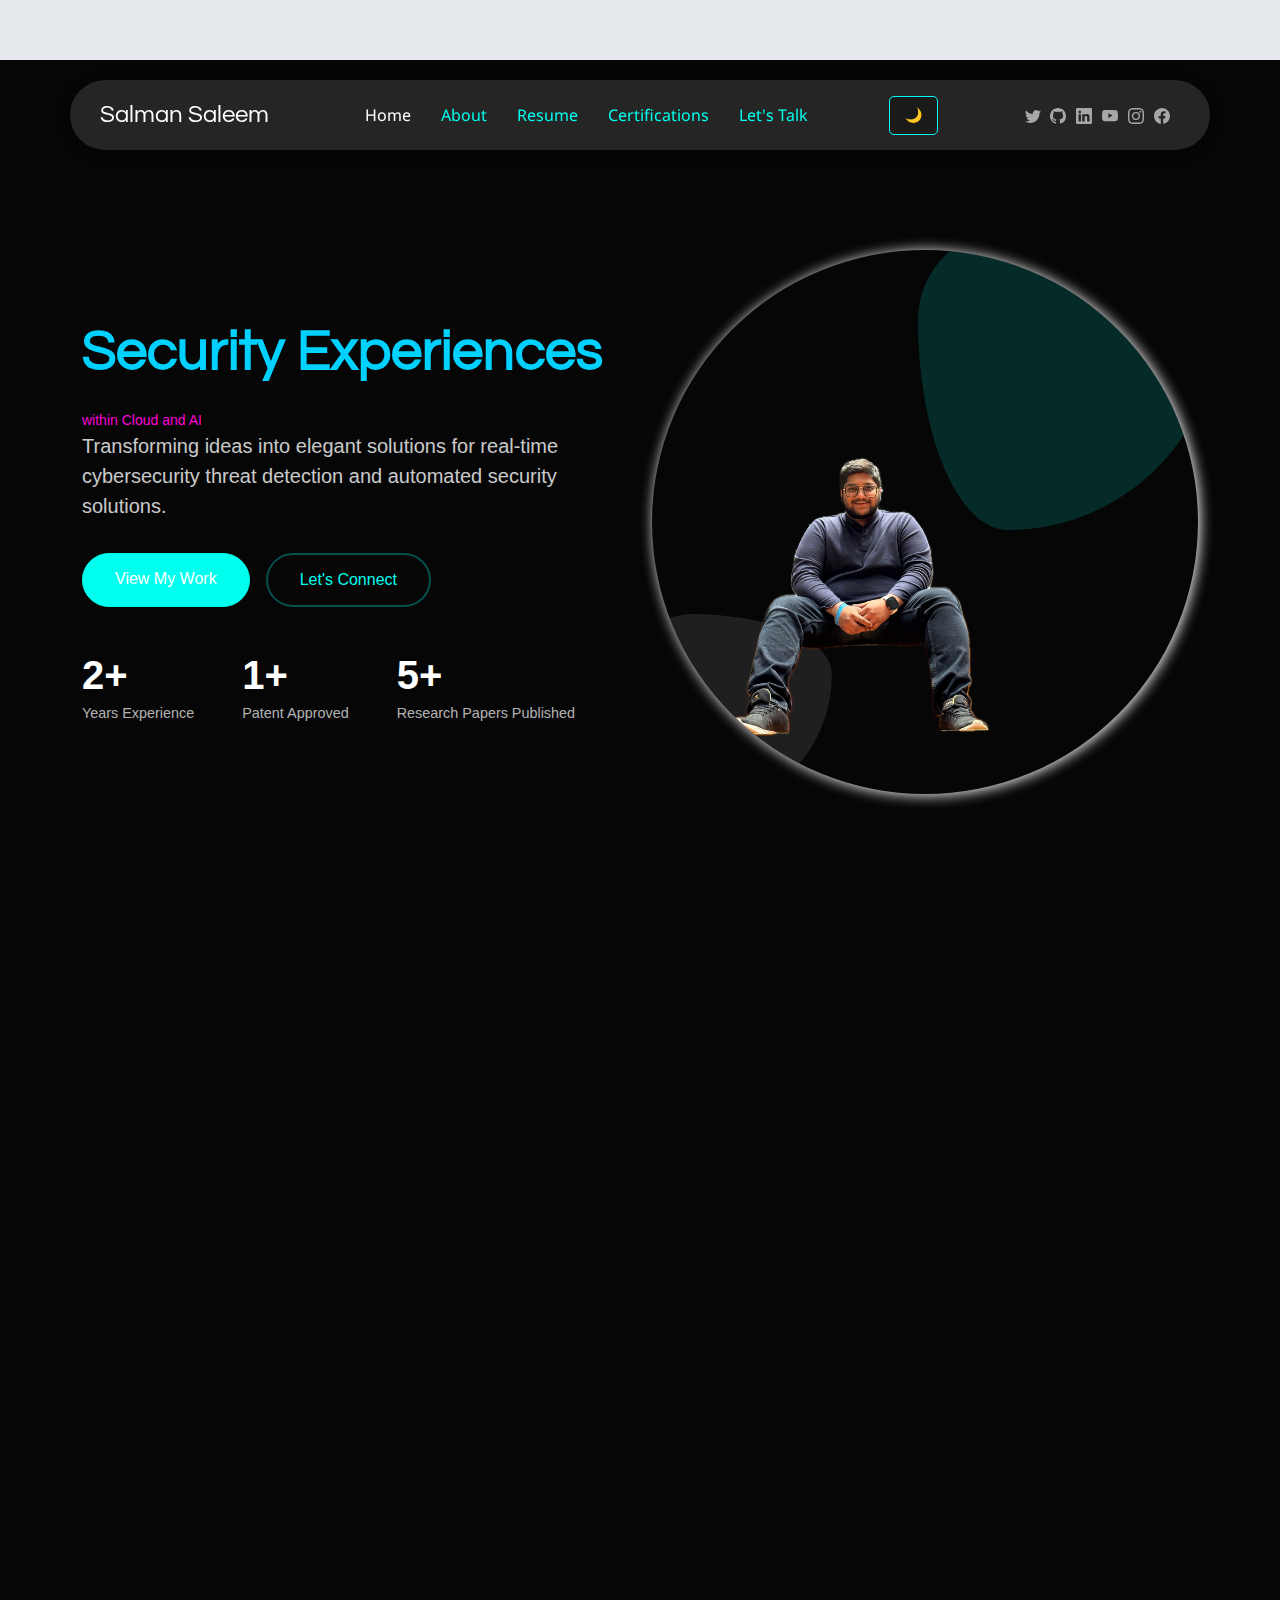
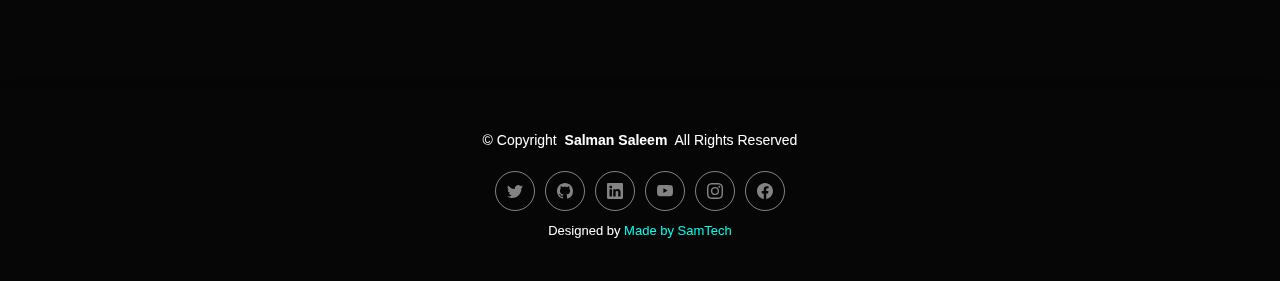
==== index.html @ 562f8eb6 "Update index.html" ====
<!DOCTYPE html>
<html lang="en">

<head>
  <meta charset="utf-8">
  <meta content="width=device-width, initial-scale=1.0" name="viewport">
  <title>Salman Saleem | Portfolio</title>
  <meta name="description" content="">
  <meta name="keywords" content="">

  <!-- Favicons -->
  <link href="assets/img/favicon.png" rel="icon">
  <link href="assets/img/apple-touch-icon.png" rel="apple-touch-icon">

  <!-- Fonts -->
  <link href="https://fonts.googleapis.com" rel="preconnect">
  <link href="https://fonts.gstatic.com" rel="preconnect" crossorigin>
  <link href="https://fonts.googleapis.com/css2?family=Roboto:ital,wght@0,100;0,300;0,400;0,500;0,700;0,900;1,100;1,300;1,400;1,500;1,700;1,900&family=Noto+Sans:ital,wght@0,100;0,200;0,300;0,400;0,500;0,600;0,700;0,800;0,900;1,100;1,200;1,300;1,400;1,500;1,600;1,700;1,800;1,900&family=Questrial:wght@400&display=swap" rel="stylesheet">

  <!-- Vendor CSS Files -->
  <link href="assets/vendor/bootstrap/css/bootstrap.min.css" rel="stylesheet">
  <link href="assets/vendor/bootstrap-icons/bootstrap-icons.css" rel="stylesheet">
  <link href="assets/vendor/aos/aos.css" rel="stylesheet">
  <link href="assets/vendor/glightbox/css/glightbox.min.css" rel="stylesheet">
  <link href="assets/vendor/swiper/swiper-bundle.min.css" rel="stylesheet">

  <!-- Main CSS File -->
  <link href="assets/css/main.css" rel="stylesheet">

  <!-- Custom rotating cards-->
  <link href="css/rotating-card.css" rel="stylesheet" />
  <link href="https://netdna.bootstrapcdn.com/font-awesome/4.5.0/css/font-awesome.min.css" rel="stylesheet" />

  <!-- =======================================================
  * Template Name: EasyFolio
  * Template URL: https://bootstrapmade.com/easyfolio-bootstrap-portfolio-template/
  * Updated: Feb 21 2025 with Bootstrap v5.3.3
  * Author: BootstrapMade.com
  * License: https://bootstrapmade.com/license/
  ======================================================== -->
  <style>

    .text-color-custom-dark{
      color: #858689;
    }
    /* Apply dark mode to the entire website */
.dark-mode {
  background-color: #121212;
  color: cyan;
}

/* Ensure sections inherit dark mode styles */
.dark-mode .header,
.dark-mode .footer,
.dark-mode .hero,
.dark-mode .about,
.dark-mode .services,
.dark-mode .contact,
.dark-mode .portfolio,
.dark-mode .resume {
  background-color: #1a1a1a;
  color: cyan;
}

/* Change links to cyan in dark mode */
.dark-mode a {
  color: cyan;
}

/* Adjust buttons in dark mode */
.dark-mode .btn {
  background: cyan;
  color: #1a1a1a;
  border: 1px solid cyan;
}

.dark-mode .btn:hover {
  background: #1a1a1a;
  color: cyan;
}

/* Navbar adjustments */
.dark-mode .navmenu ul li a {
  color: cyan !important;
}

/* Change dark mode button */
.dark-mode-btn {
  background: #1a1a1a;
  color: cyan;
  border: 1px solid cyan;
  padding: 8px 15px;
  cursor: pointer;
  font-size: 14px;
  border-radius: 5px;
}

.dark-mode-btn:hover {
  background: cyan;
  color: #1a1a1a;
}

  .dark-mode {
    background-color: #121212;
    color: cyan;
  }
  .dark-mode .header, 
  .dark-mode .footer {
    background: #1a1a1a;
    color: cyan;
  }
  .dark-mode .hero {
    color: cyan;
  }
  .dark-mode-btn {
    background: #1a1a1a;
    color: cyan;
    border: 1px solid cyan;
    padding: 8px 15px;
    cursor: pointer;
    font-size: 14px;
    border-radius: 5px;
  }
  .dark-mode-btn:hover {
    background: cyan;
    color: #1a1a1a;
  }

.frame {
    width: 11rem;
    border-radius: 100%;
    box-shadow: 0.104rem 0.07rem 0.875rem 0rem #FCFCFC;
    transition: none;
    -webkit-backface-visibility: hidden;
    -webkit-transform: translate3d(0, 0, 0);
    display: inline-block;
    max-width: 100%;
    overflow: hidden;
    vertical-align: top;
    width: 100%;
}
.Cert_icons_about{
  width: 100px;
  height: 100px;
}
.form-control::placeholder { 
            color: grey;
}
input::placeholder {
    color: grey !important;
}
textarea::placeholder {
       color: grey !important;
}

</style>

</head>

<body class="index-page dark-background" >

  <header id="header" class="header d-flex align-items-center sticky-top">
    <div class="header-container container-fluid container-xl position-relative d-flex align-items-center justify-content-between">

      <a href="index.html" class="logo d-flex align-items-center me-auto me-xl-0">
        <!-- Uncomment the line below if you also wish to use an image logo -->
        <!-- <img src="assets/img/logo.webp" alt=""> -->
        <h1 class="sitename">Salman Saleem</h1>
      </a>

      <nav id="navmenu" class="navmenu">
        <ul>
          <li><a href="#hero" class="active">Home</a></li>
          <li><a href="#about">About</a></li>
          <li><a href="#resume">Resume</a></li>
          <li><a href="#Trophies">Certifications</a></li>
          <!--<li class="dropdown"><a href="#"><span>Dropdown</span> <i class="bi bi-chevron-down toggle-dropdown"></i></a>
            <ul>
              <li><a href="#">Dropdown 1</a></li>
              <li class="dropdown"><a href="#"><span>Deep Dropdown</span> <i class="bi bi-chevron-down toggle-dropdown"></i></a>
                <ul>
                  <li><a href="#">Deep Dropdown 1</a></li>
                  <li><a href="#">Deep Dropdown 2</a></li>
                  <li><a href="#">Deep Dropdown 3</a></li>
                  <li><a href="#">Deep Dropdown 4</a></li>
                  <li><a href="#">Deep Dropdown 5</a></li>
                </ul>
              </li>
              <li><a href="#">Dropdown 2</a></li>
              <li><a href="#">Dropdown 3</a></li>
              <li><a href="#">Dropdown 4</a></li>
            </ul>
          </li>-->
          <li><a href="#contact">Let's Talk</a></li>
        </ul>
        <svg xmlns="http://www.w3.org/2000/svg" width="16" height="16" fill="currentColor" class="mobile-nav-toggle d-xl-none bi bi-list" viewBox="0 0 16 16">
          <path fill-rule="evenodd" d="M2.5 12a.5.5 0 0 1 .5-.5h10a.5.5 0 0 1 0 1H3a.5.5 0 0 1-.5-.5m0-4a.5.5 0 0 1 .5-.5h10a.5.5 0 0 1 0 1H3a.5.5 0 0 1-.5-.5m0-4a.5.5 0 0 1 .5-.5h10a.5.5 0 0 1 0 1H3a.5.5 0 0 1-.5-.5"/>
        </svg>
      </nav>
      <button id="darkModeToggle" class="dark-mode-btn">🌙</button>

      <div class="header-social-links">
        <a href="#" class="twitter">
             <svg xmlns="http://www.w3.org/2000/svg" width="16" height="16" fill="currentColor" class="bi bi-twitter" viewBox="0 0 16 16">
                <path d="M5.026 15c6.038 0 9.341-5.003 9.341-9.334q.002-.211-.006-.422A6.7 6.7 0 0 0 16 3.542a6.7 6.7 0 0 1-1.889.518 3.3 3.3 0 0 0 1.447-1.817 6.5 6.5 0 0 1-2.087.793A3.286 3.286 0 0 0 7.875 6.03a9.32 9.32 0 0 1-6.767-3.429 3.29 3.29 0 0 0 1.018 4.382A3.3 3.3 0 0 1 .64 6.575v.045a3.29 3.29 0 0 0 2.632 3.218 3.2 3.2 0 0 1-.865.115 3 3 0 0 1-.614-.057 3.28 3.28 0 0 0 3.067 2.277A6.6 6.6 0 0 1 .78 13.58a6 6 0 0 1-.78-.045A9.34 9.34 0 0 0 5.026 15"/>
            </svg>
        </a>
        <a href="#" class="github">
          <svg xmlns="http://www.w3.org/2000/svg" width="16" height="16" fill="currentColor" class="bi bi-github" viewBox="0 0 16 16">
            <path d="M8 0C3.58 0 0 3.58 0 8c0 3.54 2.29 6.53 5.47 7.59.4.07.55-.17.55-.38 0-.19-.01-.82-.01-1.49-2.01.37-2.53-.49-2.69-.94-.09-.23-.48-.94-.82-1.13-.28-.15-.68-.52-.01-.53.63-.01 1.08.58 1.23.82.72 1.21 1.87.87 2.33.66.07-.52.28-.87.51-1.07-1.78-.2-3.64-.89-3.64-3.95 0-.87.31-1.59.82-2.15-.08-.2-.36-1.02.08-2.12 0 0 .67-.21 2.2.82.64-.18 1.32-.27 2-.27s1.36.09 2 .27c1.53-1.04 2.2-.82 2.2-.82.44 1.1.16 1.92.08 2.12.51.56.82 1.27.82 2.15 0 3.07-1.87 3.75-3.65 3.95.29.25.54.73.54 1.48 0 1.07-.01 1.93-.01 2.2 0 .21.15.46.55.38A8.01 8.01 0 0 0 16 8c0-4.42-3.58-8-8-8"/>
          </svg>
        </a>
        <a href="#" class="linkedin">
          <svg xmlns="http://www.w3.org/2000/svg" width="16" height="16" fill="currentColor" class="bi bi-linkedin" viewBox="0 0 16 16">
            <path d="M0 1.146C0 .513.526 0 1.175 0h13.65C15.474 0 16 .513 16 1.146v13.708c0 .633-.526 1.146-1.175 1.146H1.175C.526 16 0 15.487 0 14.854zm4.943 12.248V6.169H2.542v7.225zm-1.2-8.212c.837 0 1.358-.554 1.358-1.248-.015-.709-.52-1.248-1.342-1.248S2.4 3.226 2.4 3.934c0 .694.521 1.248 1.327 1.248zm4.908 8.212V9.359c0-.216.016-.432.08-.586.173-.431.568-.878 1.232-.878.869 0 1.216.662 1.216 1.634v3.865h2.401V9.25c0-2.22-1.184-3.252-2.764-3.252-1.274 0-1.845.7-2.165 1.193v.025h-.016l.016-.025V6.169h-2.4c.03.678 0 7.225 0 7.225z"/>
          </svg>   
        </a>
        <a href="#" class="youtube">
          <svg xmlns="http://www.w3.org/2000/svg" width="16" height="16" fill="currentColor" class="bi bi-youtube" viewBox="0 0 16 16">
              <path d="M8.051 1.999h.089c.822.003 4.987.033 6.11.335a2.01 2.01 0 0 1 1.415 1.42c.101.38.172.883.22 1.402l.01.104.022.26.008.104c.065.914.073 1.77.074 1.957v.075c-.001.194-.01 1.108-.082 2.06l-.008.105-.009.104c-.05.572-.124 1.14-.235 1.558a2.01 2.01 0 0 1-1.415 1.42c-1.16.312-5.569.334-6.18.335h-.142c-.309 0-1.587-.006-2.927-.052l-.17-.006-.087-.004-.171-.007-.171-.007c-1.11-.049-2.167-.128-2.654-.26a2.01 2.01 0 0 1-1.415-1.419c-.111-.417-.185-.986-.235-1.558L.09 9.82l-.008-.104A31 31 0 0 1 0 7.68v-.123c.002-.215.01-.958.064-1.778l.007-.103.003-.052.008-.104.022-.26.01-.104c.048-.519.119-1.023.22-1.402a2.01 2.01 0 0 1 1.415-1.42c.487-.13 1.544-.21 2.654-.26l.17-.007.172-.006.086-.003.171-.007A100 100 0 0 1 7.858 2zM6.4 5.209v4.818l4.157-2.408z"/>
          </svg>
        </a>
        <a href="#" class="instagram">
          <svg xmlns="http://www.w3.org/2000/svg" width="16" height="16" fill="currentColor" class="bi bi-instagram" viewBox="0 0 16 16">
            <path d="M8 0C5.829 0 5.556.01 4.703.048 3.85.088 3.269.222 2.76.42a3.9 3.9 0 0 0-1.417.923A3.9 3.9 0 0 0 .42 2.76C.222 3.268.087 3.85.048 4.7.01 5.555 0 5.827 0 8.001c0 2.172.01 2.444.048 3.297.04.852.174 1.433.372 1.942.205.526.478.972.923 1.417.444.445.89.719 1.416.923.51.198 1.09.333 1.942.372C5.555 15.99 5.827 16 8 16s2.444-.01 3.298-.048c.851-.04 1.434-.174 1.943-.372a3.9 3.9 0 0 0 1.416-.923c.445-.445.718-.891.923-1.417.197-.509.332-1.09.372-1.942C15.99 10.445 16 10.173 16 8s-.01-2.445-.048-3.299c-.04-.851-.175-1.433-.372-1.941a3.9 3.9 0 0 0-.923-1.417A3.9 3.9 0 0 0 13.24.42c-.51-.198-1.092-.333-1.943-.372C10.443.01 10.172 0 7.998 0zm-.717 1.442h.718c2.136 0 2.389.007 3.232.046.78.035 1.204.166 1.486.275.373.145.64.319.92.599s.453.546.598.92c.11.281.24.705.275 1.485.039.843.047 1.096.047 3.231s-.008 2.389-.047 3.232c-.035.78-.166 1.203-.275 1.485a2.5 2.5 0 0 1-.599.919c-.28.28-.546.453-.92.598-.28.11-.704.24-1.485.276-.843.038-1.096.047-3.232.047s-2.39-.009-3.233-.047c-.78-.036-1.203-.166-1.485-.276a2.5 2.5 0 0 1-.92-.598 2.5 2.5 0 0 1-.6-.92c-.109-.281-.24-.705-.275-1.485-.038-.843-.046-1.096-.046-3.233s.008-2.388.046-3.231c.036-.78.166-1.204.276-1.486.145-.373.319-.64.599-.92s.546-.453.92-.598c.282-.11.705-.24 1.485-.276.738-.034 1.024-.044 2.515-.045zm4.988 1.328a.96.96 0 1 0 0 1.92.96.96 0 0 0 0-1.92m-4.27 1.122a4.109 4.109 0 1 0 0 8.217 4.109 4.109 0 0 0 0-8.217m0 1.441a2.667 2.667 0 1 1 0 5.334 2.667 2.667 0 0 1 0-5.334"/>
          </svg>
        </a>
        <a href="#" class="facebook">
          <svg xmlns="http://www.w3.org/2000/svg" width="16" height="16" fill="currentColor" class="bi bi-facebook" viewBox="0 0 16 16">
            <path d="M16 8.049c0-4.446-3.582-8.05-8-8.05C3.58 0-.002 3.603-.002 8.05c0 4.017 2.926 7.347 6.75 7.951v-5.625h-2.03V8.05H6.75V6.275c0-2.017 1.195-3.131 3.022-3.131.876 0 1.791.157 1.791.157v1.98h-1.009c-.993 0-1.303.621-1.303 1.258v1.51h2.218l-.354 2.326H9.25V16c3.824-.604 6.75-3.934 6.75-7.951"/>
          </svg>
        </a>
      </div>

    </div>
  </header>

  <main class="main">

    <!-- Hero Section -->
    <section id="hero" class="hero section">

      <div class="container" data-aos="fade-up" data-aos-delay="100">

        <div class="row align-items-center content">
          <div class="col-lg-6" data-aos="fade-up" data-aos-delay="200">
            <h2 style="color: #00D1FF">Security Experiences</h2>
            <span style="color: #FF00D6"> within Cloud and AI</span>
            <p class="lead">Transforming ideas into elegant solutions for real-time cybersecurity threat detection and
automated security solutions.</p>
            <div class="cta-buttons" data-aos="fade-up" data-aos-delay="300">
              <a href="#portfolio" class="btn btn-primary">View My Work</a>
              <a href="#contact" class="btn btn-outline">Let's Connect</a>
            </div>
            <div class="hero-stats" data-aos="fade-up" data-aos-delay="400">
              <div class="stat-item">
                <span class="stat-number">2+</span>
                <span class="stat-label">Years Experience</span>
              </div>
              <div class="stat-item">
                <span class="stat-number">1+</span>
                <span class="stat-label">Patent Approved</span>
              </div>
              <div class="stat-item">
                <span class="stat-number">5+</span>
                <span class="stat-label">Research Papers Published</span>
              </div>
            </div>
          </div>
          <div class="col-lg-6">
            <div class="hero-image frame">
              <img src="assets/img/profile/sal_pho1.png" alt="Portfolio Hero Image" class="img-fluid" data-aos="zoom-out" data-aos-delay="300" style="height: 480px;">
              <div class="shape-1"></div>
              <div class="shape-2"></div>
            </div>
          </div>
        </div>

      </div>

    </section><!-- /Hero Section -->

    <!-- About Section -->
    <section id="about" class="about section dark-background">

      <!-- Section Title -->
      <div class="container section-title" data-aos="fade-up">
        <h2>About</h2>
        <div class="title-shape">
          <svg viewBox="0 0 200 20" xmlns="http://www.w3.org/2000/svg">
            <path d="M 0,10 C 40,0 60,20 100,10 C 140,0 160,20 200,10" fill="none" stroke="currentColor" stroke-width="2"></path>
          </svg>
        </div>
        <p></p>
      </div><!-- End Section Title -->

      <div class="container" data-aos="fade-up" data-aos-delay="100">

        <div class="row align-items-center">

          <div class="col-lg-6 position-relative" data-aos="fade-right" data-aos-delay="200">
                <div class="about-image">
                  <img src="assets/img/salman_photo01_new.jpg" alt="Profile Image" class="img-fluid rounded-4">
                </div>
              </div><!--end of about img -->

          <div class="col-lg-6" data-aos="fade-left" data-aos-delay="300">
            <div class="about-content">
              <span class="subtitle">About Me</span>

              <h2 style="color: #00D1FF">Security Analyst &amp; <span style="color: #FF00D6">Network Defender</span></h2>

              <p class="lead mb-4">Cybersecurity Analyst with expertise in network security, penetration testing, risk assessment, and cloud security. </p>

              <p class="mb-4">Strong background in incident response, security policies, and AI-driven threat intelligence.</p>

              
              
              <div class="personal-info">
                <div class="row g-4">
                  
                  <div class="col-6">
                    <div class="info-item">
                      <span class="label">CompTIA CySA+ ce Certified</span>
                      <span class="value"><img src="assets/img/cysaplus.png" alt="certificate1" class="img-fluid rounded-4 Cert_icons_about"></span>
                    </div>
                  </div>

                  <div class="col-6">
                    <div class="info-item">
                      <span class="label">Microsoft Azure Administrator</span>
                      <span class="value"><img src="assets/img/Azure_admin_ass.png" alt="certificate1" class="img-fluid rounded-4 Cert_icons_about"></span>
                    </div>
                  </div>

                  <div class="col-6">
                    <div class="info-item">
                      <span class="label">ISC2 Certified</span>
                      <span class="value"><img src="assets/img/ISC2_cert.png" alt="certificate1" class="img-fluid rounded-4 Cert_icons_about"></span>
                    </div>
                  </div>

                  <div class="col-6">
                    <div class="info-item">
                      <span class="label">Cybersecurity Essentials</span>
                      <span class="value"><img src="assets/img/cisco_cert.png" alt="certificate1" class="img-fluid rounded-4 Cert_icons_about"></span>
                    </div>
                  </div>

                   <div class="col-6">
                    <div class="info-item">
                      <span class="label">ISACA Certified</span>
                      <span class="value"><img src="assets/img/ISACA_cert.png" alt="certificate1" class="img-fluid rounded-4 Cert_icons_about"></span>
                    </div>
                  </div>

                  <div class="col-6">
                    <div class="info-item">
                      <span class="label">Guinness World Record Holder</span>
                      <span class="value"><img src="assets/img/gwr.png" alt="certificate1" class="img-fluid rounded-4 Cert_icons_about"></span>
                    </div>
                  </div>
                  
                </div> <!-- end of row-->
              </div><!-- end of personal info-->
              

            </div>
          </div>
         
          
        </div>

      </div>

    </section><!-- /About Section -->



    <!-- Resume Section -->
    <section id="resume" class="resume section">

      <!-- Section Title -->
      <div class="container section-title" data-aos="fade-up">
        <h2>Resume</h2>
        <div class="title-shape">
          <svg viewBox="0 0 200 20" xmlns="http://www.w3.org/2000/svg">
            <path d="M 0,10 C 40,0 60,20 100,10 C 140,0 160,20 200,10" fill="none" stroke="currentColor" stroke-width="2"></path>
          </svg>
        </div>
        <p>Skilled cybersecurity Analyst with acquired skills in network security,
steganography, and risk assessment to contribute in safeguarding digital assets and maintaining the
integrity of information systems. </p>
      </div><!-- End Section Title -->

      <div class="container" data-aos="fade-up" data-aos-delay="100">

        <div class="row">
          <div class="col-12">
            <div class="resume-wrapper">
              <div class="resume-block" data-aos="fade-up">
                <h2 style="color: #00D1FF">Work <span style="color: #FF00D6">Experience</span></h2>
                <p class="lead">Skilled cybersecurity Analyst.</p>

                <div class="timeline">
                  <div class="timeline-item" data-aos="fade-up" data-aos-delay="200">
                    <div class="timeline-left">
                      <span class="period">Durham College | Oshawa, Canada</span>
                      <h4 class="company">January 2024 – Present</h4>
                    </div>
                    <div class="timeline-dot"></div>
                    <div class="timeline-right">
                      <h3 class="position">Freelance Security Researcher</h3>
                      <p class="description">Freelance Security Researcher</p>
                    </div>
                  </div>

                  <div class="timeline-item" data-aos="fade-up" data-aos-delay="300">
                    <div class="timeline-left">
                      <span class="period">Pantech Solutions | Bangalore, India</span>
                      <h4 class="company">January 2021 – March 2021</h4>
                    </div>
                    <div class="timeline-dot"></div>
                    <div class="timeline-right">
                      <h3 class="position">Artificial Intelligence Intern</h3>
                      <p class="description">
                        Artificial Intelligence Intern
                      </p>
                      <ul>
                        <li>Lead in the design, development, and implementation of the graphic, layout, and production communication materials</li>
                        <li>Delegate tasks to the 7 members of the design team and provide counsel on all aspects of the project. </li>
                        <li>Supervise the assessment of all graphic materials in order to ensure quality and accuracy of the design</li>
                      </ul>
                      <p></p>
                    </div>
                  </div>

                   <div class="timeline-item" data-aos="fade-up" data-aos-delay="400">
                    <div class="timeline-left">
                      <span class="period">Prinston Smart Engineers, Bangalore, India</span>
                      <h4 class="company">September 2020 – October 2020</h4>
                    </div>
                    <div class="timeline-dot"></div>
                    <div class="timeline-right">
                      <h3 class="position">Machine Learning Intern</h3>
                      <p class="description">Conducted exploratory data analysis on large datasets using pandas and matplotlib/seaborn. Visualized insights and trends using interactive dashboards with tools like Tableau. Presented findings to stakeholders, providing actionable recommendations for business decisions.</p>
                    </div>
                  </div>
                  
                </div>
              </div>

              

              <div class="resume-block" data-aos="fade-up" data-aos-delay="100">
                <h2 style="color: #00D1FF">My <span style="color: #FF00D6">Education</span></h2>
                <p class="lead">Pursuing MITS </p>

                <div class="timeline">
                   <div class="timeline-item" data-aos="fade-up" data-aos-delay="200">
                    <div class="timeline-left">
                      <h4 class="company">Ontario Tech University, Oshawa, ON</h4>
                      <span class="period">January 2025 – April 2026</span>
                    </div>
                    <div class="timeline-dot"></div>
                    <div class="timeline-right">
                      <h3 class="position">Master of Information Technology Security - Specialization in AI (Pursuing) (GPA: 4.8/5.0)</h3>
                      <p class="description">Focus Areas: Advanced Cybersecurity, Cryptography, AI for Cybersecurity, Network Security, Ethical
Hacking, Cloud Security</p>
                      <p class="description">Research: AI-driven Threat Intelligence & Anomaly Detection for Cybersecurity</p>
                    </div>
                  </div>

                  
                  <div class="timeline-item" data-aos="fade-up" data-aos-delay="200">
                    <div class="timeline-left">
                      <h4 class="company">Durham College, Oshawa, ON</h4>
                      <span class="period">January 2024 – August 2024</span>
                    </div>
                    <div class="timeline-dot"></div>
                    <div class="timeline-right">
                      <h3 class="position">Graduate Certificate in Cybersecurity (GPA: 4.76/5.0)</h3>
                      <p class="description">Coursework: Wireless Network Security, Network Monitoring, Penetration Testing, Computer Forensics,
Operating System Security, Risk Management</p>
                    </div>
                  </div>

                  <div class="timeline-item" data-aos="fade-up" data-aos-delay="300">
                    <div class="timeline-left">
                      <h4 class="company">Dayananda Sagar College</h4>
                      <span class="period">August 2019 – July 2023</span>
                    </div>
                    <div class="timeline-dot"></div>
                    <div class="timeline-right">
                      <h3 class="position">Bachelor of Engineering in Electronics &amp; Communication</h3>
                      <p class="description">Relevant Subjects: Cybersecurity, Computer Communication Networks, Python Programming, ARM
Architecture, Network Security</p>
                    </div>
                  </div>
                </div>
              </div>
            </div>
          </div>
        </div>

      </div>

    </section><!-- /Resume Section -->
    
    <!-- Services Section -->
    <section id="Trophies" class="services section">

      <!-- Section Title -->
      <div class="container section-title" data-aos="fade-up">
        <h2>MY Accomplishments</h2>
        <div class="title-shape">
          <svg viewBox="0 0 200 20" xmlns="http://www.w3.org/2000/svg">
            <path d="M 0,10 C 40,0 60,20 100,10 C 140,0 160,20 200,10" fill="none" stroke="currentColor" stroke-width="2"></path>
          </svg>
        </div>
        <p></p>
      </div><!-- End Section Title -->

      <div class="container" data-aos="fade-up" data-aos-delay="100">

        <div class="row align-items-center">
          <div class="col-lg-4 mb-5 mb-lg-0">
            <h2 class="fw-bold mb-4 servies-title" style="color: #00D1FF"> Here are my <span style="color: #FF00D6">accomplishments</span></h2>
            <p class="mb-4">You can explore</p>
            <a href="#" class="btn btn-outline-primary">Accomplishments Details</a>
          </div>
          <div class="col-lg-8">
            <div class="row g-4">

              <div class="col-md-6" data-aos="fade-up" data-aos-delay="200">
                <div class="service-item">
                    <svg xmlns="http://www.w3.org/2000/svg" width="16" height="16" fill="currentColor" class="bi bi-activity" viewBox="0 0 16 16">
                      <path fill-rule="evenodd" d="M6 2a.5.5 0 0 1 .47.33L10 12.036l1.53-4.208A.5.5 0 0 1 12 7.5h3.5a.5.5 0 0 1 0 1h-3.15l-1.88 5.17a.5.5 0 0 1-.94 0L6 3.964 4.47 8.171A.5.5 0 0 1 4 8.5H.5a.5.5 0 0 1 0-1h3.15l1.88-5.17A.5.5 0 0 1 6 2"/>
                    </svg>
                   <h3><a href="service-details.html">RESEARCH Papers</a></h3>
                  <p>Published Research Papers in Internal Journal</p>
                </div>
              </div><!-- End Service Item -->

              <div class="col-md-6" data-aos="fade-up" data-aos-delay="300">
                <div class="service-item">
                    <svg xmlns="http://www.w3.org/2000/svg" width="16" height="16" fill="currentColor" class="bi bi-easel" viewBox="0 0 16 16">
                      <path d="M8 0a.5.5 0 0 1 .473.337L9.046 2H14a1 1 0 0 1 1 1v7a1 1 0 0 1-1 1h-1.85l1.323 3.837a.5.5 0 1 1-.946.326L11.092 11H8.5v3a.5.5 0 0 1-1 0v-3H4.908l-1.435 4.163a.5.5 0 1 1-.946-.326L3.85 11H2a1 1 0 0 1-1-1V3a1 1 0 0 1 1-1h4.954L7.527.337A.5.5 0 0 1 8 0M2 3v7h12V3z"/>
                    </svg>
                  <h3><a href="service-details.html">PATENT Holder</a></h3>
                  <p>Patent Approved for Breast Cancer cells detetction technology</p>
                </div>
              </div><!-- End Service Item -->

              <div class="col-md-6" data-aos="fade-up" data-aos-delay="400">
                <div class="service-item">
                  <svg xmlns="http://www.w3.org/2000/svg" width="16" height="16" fill="currentColor" class="bi bi-broadcast" viewBox="0 0 16 16">
                    <path d="M3.05 3.05a7 7 0 0 0 0 9.9.5.5 0 0 1-.707.707 8 8 0 0 1 0-11.314.5.5 0 0 1 .707.707m2.122 2.122a4 4 0 0 0 0 5.656.5.5 0 1 1-.708.708 5 5 0 0 1 0-7.072.5.5 0 0 1 .708.708m5.656-.708a.5.5 0 0 1 .708 0 5 5 0 0 1 0 7.072.5.5 0 1 1-.708-.708 4 4 0 0 0 0-5.656.5.5 0 0 1 0-.708m2.122-2.12a.5.5 0 0 1 .707 0 8 8 0 0 1 0 11.313.5.5 0 0 1-.707-.707 7 7 0 0 0 0-9.9.5.5 0 0 1 0-.707zM10 8a2 2 0 1 1-4 0 2 2 0 0 1 4 0"/>
                  </svg>
                  <h3><a href="service-details.html">GUINNESS WORLD RECORD Holder</a></h3>
                  <p>Guinness World Record Holder for one of the python event</p>
                </div>
              </div><!-- End Service Item -->

              <div class="col-md-6" data-aos="fade-up" data-aos-delay="500">
                <div class="service-item">
                  <svg xmlns="http://www.w3.org/2000/svg" width="16" height="16" fill="currentColor" class="bi bi-bounding-box-circles" viewBox="0 0 16 16">
                    <path d="M2 1a1 1 0 1 0 0 2 1 1 0 0 0 0-2M0 2a2 2 0 0 1 3.937-.5h8.126A2 2 0 1 1 14.5 3.937v8.126a2 2 0 1 1-2.437 2.437H3.937A2 2 0 1 1 1.5 12.063V3.937A2 2 0 0 1 0 2m2.5 1.937v8.126c.703.18 1.256.734 1.437 1.437h8.126a2 2 0 0 1 1.437-1.437V3.937A2 2 0 0 1 12.063 2.5H3.937A2 2 0 0 1 2.5 3.937M14 1a1 1 0 1 0 0 2 1 1 0 0 0 0-2M2 13a1 1 0 1 0 0 2 1 1 0 0 0 0-2m12 0a1 1 0 1 0 0 2 1 1 0 0 0 0-2"/>
                  </svg>
                  <h3><a href="service-details.html">DYNAMIC SKILLS PROGRAM</a></h3>
                  <p>Completed dynamic skills integarted program by Center of Innovation & Leadership</p>
                </div>
              </div><!-- End Service Item -->

            </div>
          </div>
        </div>

      </div>

    </section><!-- /Services Section -->


    
    <!-- Contact Section -->
    <section id="contact" class="contact section dark-background">

      <div class="container" data-aos="fade-up" data-aos-delay="100">

        <div class="row g-5">
          <div class="col-lg-6">
            <div class="content" data-aos="fade-up" data-aos-delay="200">
              <div class="section-category mb-3">Contact</div>
              <h2 class="display-5 mb-4">Let's Discuss</h2>
              <p class="lead mb-4">Work, requirements, consultant about the work</p>

              <div class="contact-info mt-5">
                <div class="info-item d-flex mb-4">
                  <span>You can reach out to me, in case you want me to hire.</span>
                  <span> Drop a message. Will get back to you shortly</span>
                </div>

              </div>
            </div>
          </div>

          <div class="col-lg-6">
            <div class="contact-form card" data-aos="fade-up" data-aos-delay="300">
              <div class="card-body p-4 p-lg-5">

                <form action="forms/contact.php" method="post" class="php-email-form">
                  <div class="row gy-4">

                    <div class="col-12">
                      <input type="text" name="name" class="form-control text-color-custom-dark" placeholder="Your Name" required="">
                    </div>

                    <div class="col-12 ">
                      <input type="email" class="form-control text-color-custom-dark" name="email" placeholder="Your Email" required="">
                    </div>

                    <div class="col-12">
                      <input type="text" class="form-control text-color-custom-dark" name="subject" placeholder="Subject" required="">
                    </div>

                    <div class="col-12">
                      <textarea class="form-control text-color-custom-dark" name="message" rows="6" placeholder="Message" required=""></textarea>
                    </div>

                    <div class="col-12 text-center">
                      <div class="loading">Loading</div>
                      <div class="error-message"></div>
                      <div class="sent-message">Your message has been sent. Thank you!</div>

                      <button type="submit" class="btn btn-submit w-100">Submit Message</button>
                    </div>

                  </div>
                </form>

              </div>
            </div>
          </div>

        </div>

      </div>

    </section><!-- /Contact Section -->

  </main>

  <footer id="footer" class="footer">

    <div class="container">
      <div class="copyright text-center ">
        <p>© <span>Copyright</span> <strong class="px-1 sitename">Salman Saleem</strong> <span>All Rights Reserved</span></p>
      </div>
      <div class="social-links d-flex justify-content-center">
                <a href="#" class="twitter">
             <svg xmlns="http://www.w3.org/2000/svg" width="16" height="16" fill="currentColor" class="bi bi-twitter" viewBox="0 0 16 16">
                <path d="M5.026 15c6.038 0 9.341-5.003 9.341-9.334q.002-.211-.006-.422A6.7 6.7 0 0 0 16 3.542a6.7 6.7 0 0 1-1.889.518 3.3 3.3 0 0 0 1.447-1.817 6.5 6.5 0 0 1-2.087.793A3.286 3.286 0 0 0 7.875 6.03a9.32 9.32 0 0 1-6.767-3.429 3.29 3.29 0 0 0 1.018 4.382A3.3 3.3 0 0 1 .64 6.575v.045a3.29 3.29 0 0 0 2.632 3.218 3.2 3.2 0 0 1-.865.115 3 3 0 0 1-.614-.057 3.28 3.28 0 0 0 3.067 2.277A6.6 6.6 0 0 1 .78 13.58a6 6 0 0 1-.78-.045A9.34 9.34 0 0 0 5.026 15"/>
            </svg>
        </a>
        <a href="#" class="github">
          <svg xmlns="http://www.w3.org/2000/svg" width="16" height="16" fill="currentColor" class="bi bi-github" viewBox="0 0 16 16">
            <path d="M8 0C3.58 0 0 3.58 0 8c0 3.54 2.29 6.53 5.47 7.59.4.07.55-.17.55-.38 0-.19-.01-.82-.01-1.49-2.01.37-2.53-.49-2.69-.94-.09-.23-.48-.94-.82-1.13-.28-.15-.68-.52-.01-.53.63-.01 1.08.58 1.23.82.72 1.21 1.87.87 2.33.66.07-.52.28-.87.51-1.07-1.78-.2-3.64-.89-3.64-3.95 0-.87.31-1.59.82-2.15-.08-.2-.36-1.02.08-2.12 0 0 .67-.21 2.2.82.64-.18 1.32-.27 2-.27s1.36.09 2 .27c1.53-1.04 2.2-.82 2.2-.82.44 1.1.16 1.92.08 2.12.51.56.82 1.27.82 2.15 0 3.07-1.87 3.75-3.65 3.95.29.25.54.73.54 1.48 0 1.07-.01 1.93-.01 2.2 0 .21.15.46.55.38A8.01 8.01 0 0 0 16 8c0-4.42-3.58-8-8-8"/>
          </svg>
        </a>
        <a href="#" class="linkedin">
          <svg xmlns="http://www.w3.org/2000/svg" width="16" height="16" fill="currentColor" class="bi bi-linkedin" viewBox="0 0 16 16">
            <path d="M0 1.146C0 .513.526 0 1.175 0h13.65C15.474 0 16 .513 16 1.146v13.708c0 .633-.526 1.146-1.175 1.146H1.175C.526 16 0 15.487 0 14.854zm4.943 12.248V6.169H2.542v7.225zm-1.2-8.212c.837 0 1.358-.554 1.358-1.248-.015-.709-.52-1.248-1.342-1.248S2.4 3.226 2.4 3.934c0 .694.521 1.248 1.327 1.248zm4.908 8.212V9.359c0-.216.016-.432.08-.586.173-.431.568-.878 1.232-.878.869 0 1.216.662 1.216 1.634v3.865h2.401V9.25c0-2.22-1.184-3.252-2.764-3.252-1.274 0-1.845.7-2.165 1.193v.025h-.016l.016-.025V6.169h-2.4c.03.678 0 7.225 0 7.225z"/>
          </svg>   
        </a>
        <a href="#" class="youtube">
          <svg xmlns="http://www.w3.org/2000/svg" width="16" height="16" fill="currentColor" class="bi bi-youtube" viewBox="0 0 16 16">
              <path d="M8.051 1.999h.089c.822.003 4.987.033 6.11.335a2.01 2.01 0 0 1 1.415 1.42c.101.38.172.883.22 1.402l.01.104.022.26.008.104c.065.914.073 1.77.074 1.957v.075c-.001.194-.01 1.108-.082 2.06l-.008.105-.009.104c-.05.572-.124 1.14-.235 1.558a2.01 2.01 0 0 1-1.415 1.42c-1.16.312-5.569.334-6.18.335h-.142c-.309 0-1.587-.006-2.927-.052l-.17-.006-.087-.004-.171-.007-.171-.007c-1.11-.049-2.167-.128-2.654-.26a2.01 2.01 0 0 1-1.415-1.419c-.111-.417-.185-.986-.235-1.558L.09 9.82l-.008-.104A31 31 0 0 1 0 7.68v-.123c.002-.215.01-.958.064-1.778l.007-.103.003-.052.008-.104.022-.26.01-.104c.048-.519.119-1.023.22-1.402a2.01 2.01 0 0 1 1.415-1.42c.487-.13 1.544-.21 2.654-.26l.17-.007.172-.006.086-.003.171-.007A100 100 0 0 1 7.858 2zM6.4 5.209v4.818l4.157-2.408z"/>
          </svg>
        </a>
        <a href="#" class="instagram">
          <svg xmlns="http://www.w3.org/2000/svg" width="16" height="16" fill="currentColor" class="bi bi-instagram" viewBox="0 0 16 16">
            <path d="M8 0C5.829 0 5.556.01 4.703.048 3.85.088 3.269.222 2.76.42a3.9 3.9 0 0 0-1.417.923A3.9 3.9 0 0 0 .42 2.76C.222 3.268.087 3.85.048 4.7.01 5.555 0 5.827 0 8.001c0 2.172.01 2.444.048 3.297.04.852.174 1.433.372 1.942.205.526.478.972.923 1.417.444.445.89.719 1.416.923.51.198 1.09.333 1.942.372C5.555 15.99 5.827 16 8 16s2.444-.01 3.298-.048c.851-.04 1.434-.174 1.943-.372a3.9 3.9 0 0 0 1.416-.923c.445-.445.718-.891.923-1.417.197-.509.332-1.09.372-1.942C15.99 10.445 16 10.173 16 8s-.01-2.445-.048-3.299c-.04-.851-.175-1.433-.372-1.941a3.9 3.9 0 0 0-.923-1.417A3.9 3.9 0 0 0 13.24.42c-.51-.198-1.092-.333-1.943-.372C10.443.01 10.172 0 7.998 0zm-.717 1.442h.718c2.136 0 2.389.007 3.232.046.78.035 1.204.166 1.486.275.373.145.64.319.92.599s.453.546.598.92c.11.281.24.705.275 1.485.039.843.047 1.096.047 3.231s-.008 2.389-.047 3.232c-.035.78-.166 1.203-.275 1.485a2.5 2.5 0 0 1-.599.919c-.28.28-.546.453-.92.598-.28.11-.704.24-1.485.276-.843.038-1.096.047-3.232.047s-2.39-.009-3.233-.047c-.78-.036-1.203-.166-1.485-.276a2.5 2.5 0 0 1-.92-.598 2.5 2.5 0 0 1-.6-.92c-.109-.281-.24-.705-.275-1.485-.038-.843-.046-1.096-.046-3.233s.008-2.388.046-3.231c.036-.78.166-1.204.276-1.486.145-.373.319-.64.599-.92s.546-.453.92-.598c.282-.11.705-.24 1.485-.276.738-.034 1.024-.044 2.515-.045zm4.988 1.328a.96.96 0 1 0 0 1.92.96.96 0 0 0 0-1.92m-4.27 1.122a4.109 4.109 0 1 0 0 8.217 4.109 4.109 0 0 0 0-8.217m0 1.441a2.667 2.667 0 1 1 0 5.334 2.667 2.667 0 0 1 0-5.334"/>
          </svg>
        </a>
        <a href="#" class="facebook">
          <svg xmlns="http://www.w3.org/2000/svg" width="16" height="16" fill="currentColor" class="bi bi-facebook" viewBox="0 0 16 16">
            <path d="M16 8.049c0-4.446-3.582-8.05-8-8.05C3.58 0-.002 3.603-.002 8.05c0 4.017 2.926 7.347 6.75 7.951v-5.625h-2.03V8.05H6.75V6.275c0-2.017 1.195-3.131 3.022-3.131.876 0 1.791.157 1.791.157v1.98h-1.009c-.993 0-1.303.621-1.303 1.258v1.51h2.218l-.354 2.326H9.25V16c3.824-.604 6.75-3.934 6.75-7.951"/>
          </svg>
        </a>
      </div>
      <div class="credits">
        <!-- All the links in the footer should remain intact. -->
        <!-- You can delete the links only if you've purchased the pro version. -->
        <!-- Licensing information: https://bootstrapmade.com/license/ -->
        <!-- Purchase the pro version with working PHP/AJAX contact form: [buy-url] -->
        Designed by <a href="https://bootstrapmade.com/">Made by SamTech</a>
      </div>
    </div>

  </footer>

  <!-- Scroll Top -->
  <a href="#" id="scroll-top" class="scroll-top d-flex align-items-center justify-content-center" style="color:#808080">
    <svg xmlns="http://www.w3.org/2000/svg" width="16" height="16" fill="currentColor" class="bi bi-arrow-up-circle" viewBox="0 0 16 16">
      <path fill-rule="evenodd" d="M1 8a7 7 0 1 0 14 0A7 7 0 0 0 1 8m15 0A8 8 0 1 1 0 8a8 8 0 0 1 16 0m-7.5 3.5a.5.5 0 0 1-1 0V5.707L5.354 7.854a.5.5 0 1 1-.708-.708l3-3a.5.5 0 0 1 .708 0l3 3a.5.5 0 0 1-.708.708L8.5 5.707z"/>
    </svg>
  </a>

  <!-- Vendor JS Files -->
  <script src="assets/vendor/bootstrap/js/bootstrap.bundle.min.js"></script>
  <script src="assets/vendor/php-email-form/validate.js"></script>
  <script src="assets/vendor/aos/aos.js"></script>
  <script src="assets/vendor/waypoints/noframework.waypoints.js"></script>
  <script src="assets/vendor/glightbox/js/glightbox.min.js"></script>
  <script src="assets/vendor/imagesloaded/imagesloaded.pkgd.min.js"></script>
  <script src="assets/vendor/isotope-layout/isotope.pkgd.min.js"></script>
  <script src="assets/vendor/swiper/swiper-bundle.min.js"></script>

  <!-- Main JS File -->
  <script src="assets/js/main.js"></script>
  
  <!--sal added-->
<script>
  document.addEventListener("DOMContentLoaded", function () {
    const darkModeToggle = document.getElementById("darkModeToggle");
    const body = document.body;

    // Check localStorage for dark mode preference
    if (localStorage.getItem("darkMode") === "enabled") {
      body.classList.add("dark-mode");
    }

    // Toggle dark mode on button click
    darkModeToggle.addEventListener("click", function () {
      body.classList.toggle("dark-mode");

      if (body.classList.contains("dark-mode")) {
        localStorage.setItem("darkMode", "enabled");
      } else {
        localStorage.setItem("darkMode", "disabled");
      }
    });
  });
</script>

</body>

</html>
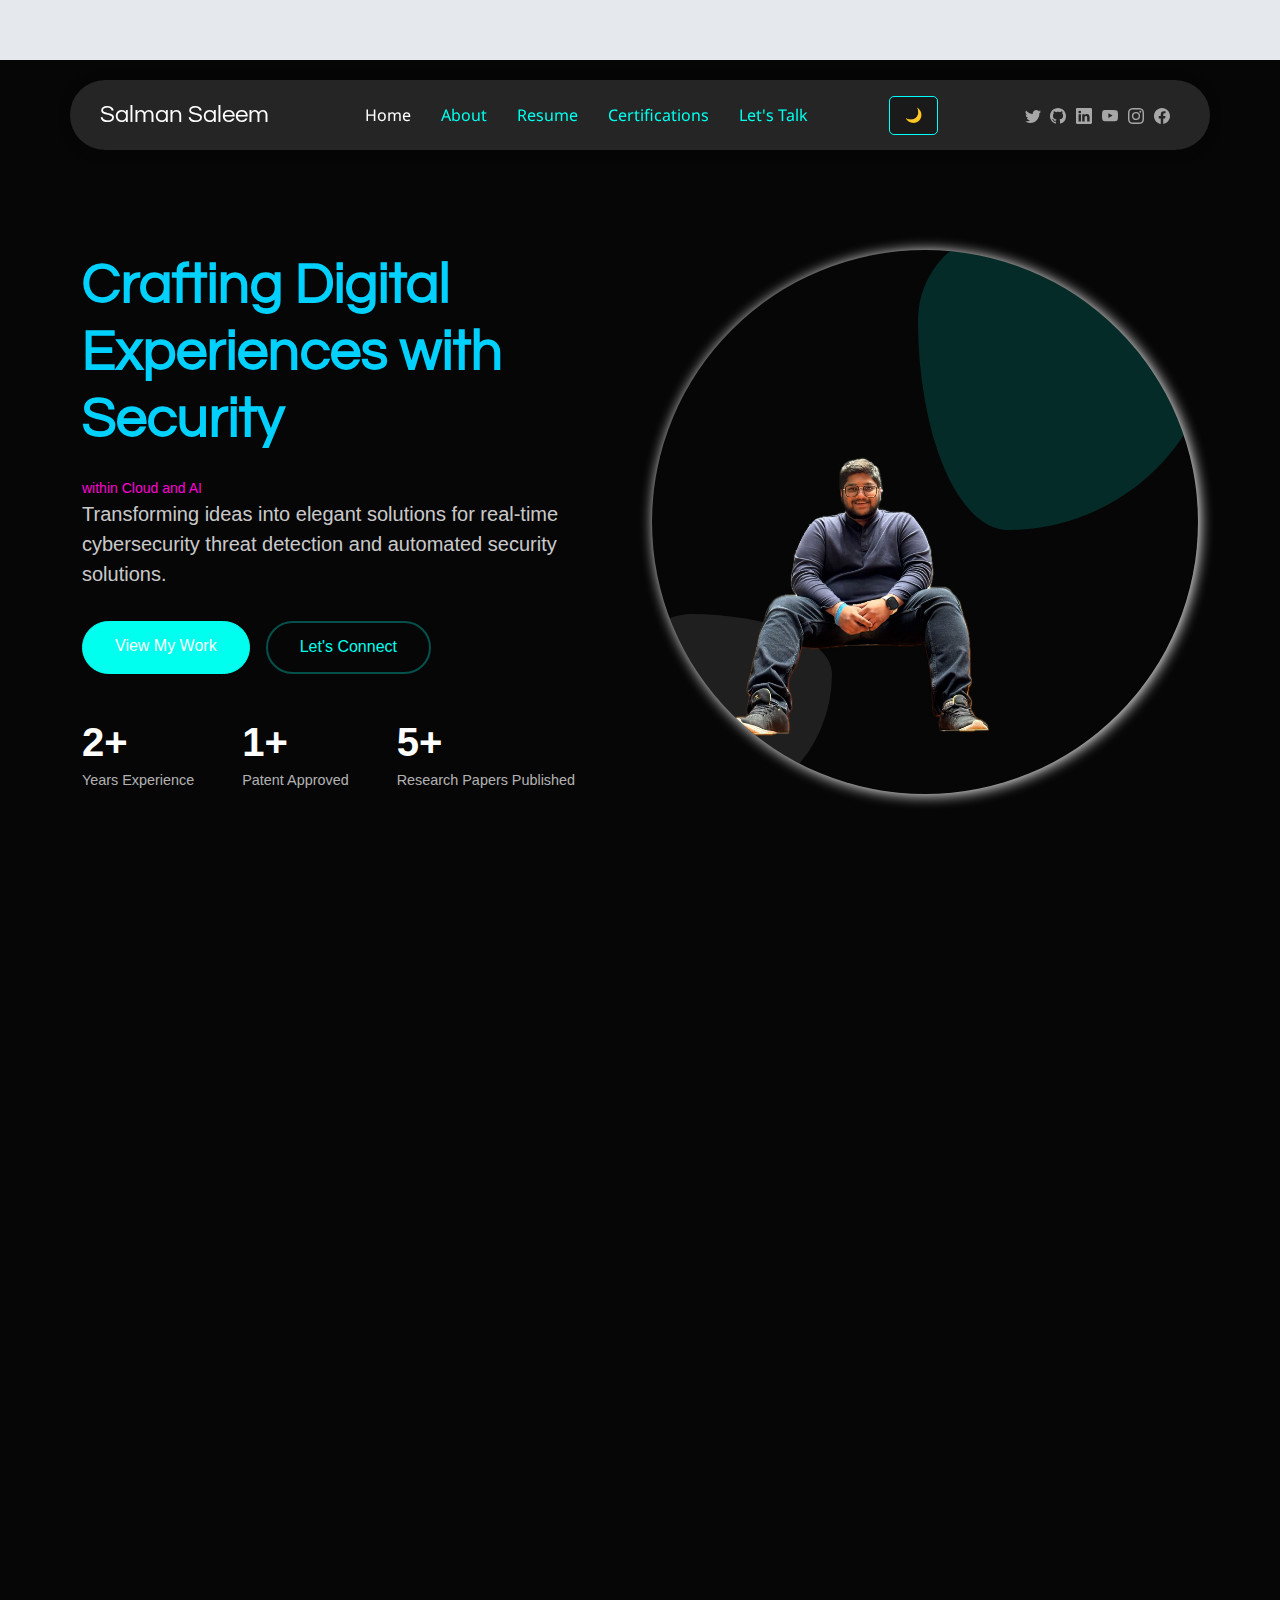
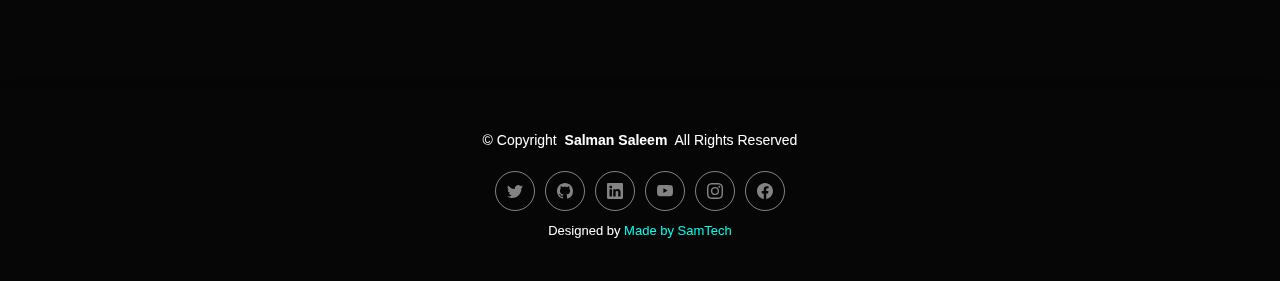
==== commit cfc24aed: "Update index.html" ====
--- a/index.html
+++ b/index.html
@@ -244,7 +244,7 @@
 
         <div class="row align-items-center content">
           <div class="col-lg-6" data-aos="fade-up" data-aos-delay="200">
-            <h2 style="color: #00D1FF">Security Experiences</h2>
+            <h2 style="color: #00D1FF">Crafting Digital Experiences with Security</h2>
             <span style="color: #FF00D6"> within Cloud and AI</span>
             <p class="lead">Transforming ideas into elegant solutions for real-time cybersecurity threat detection and
 automated security solutions.</p>
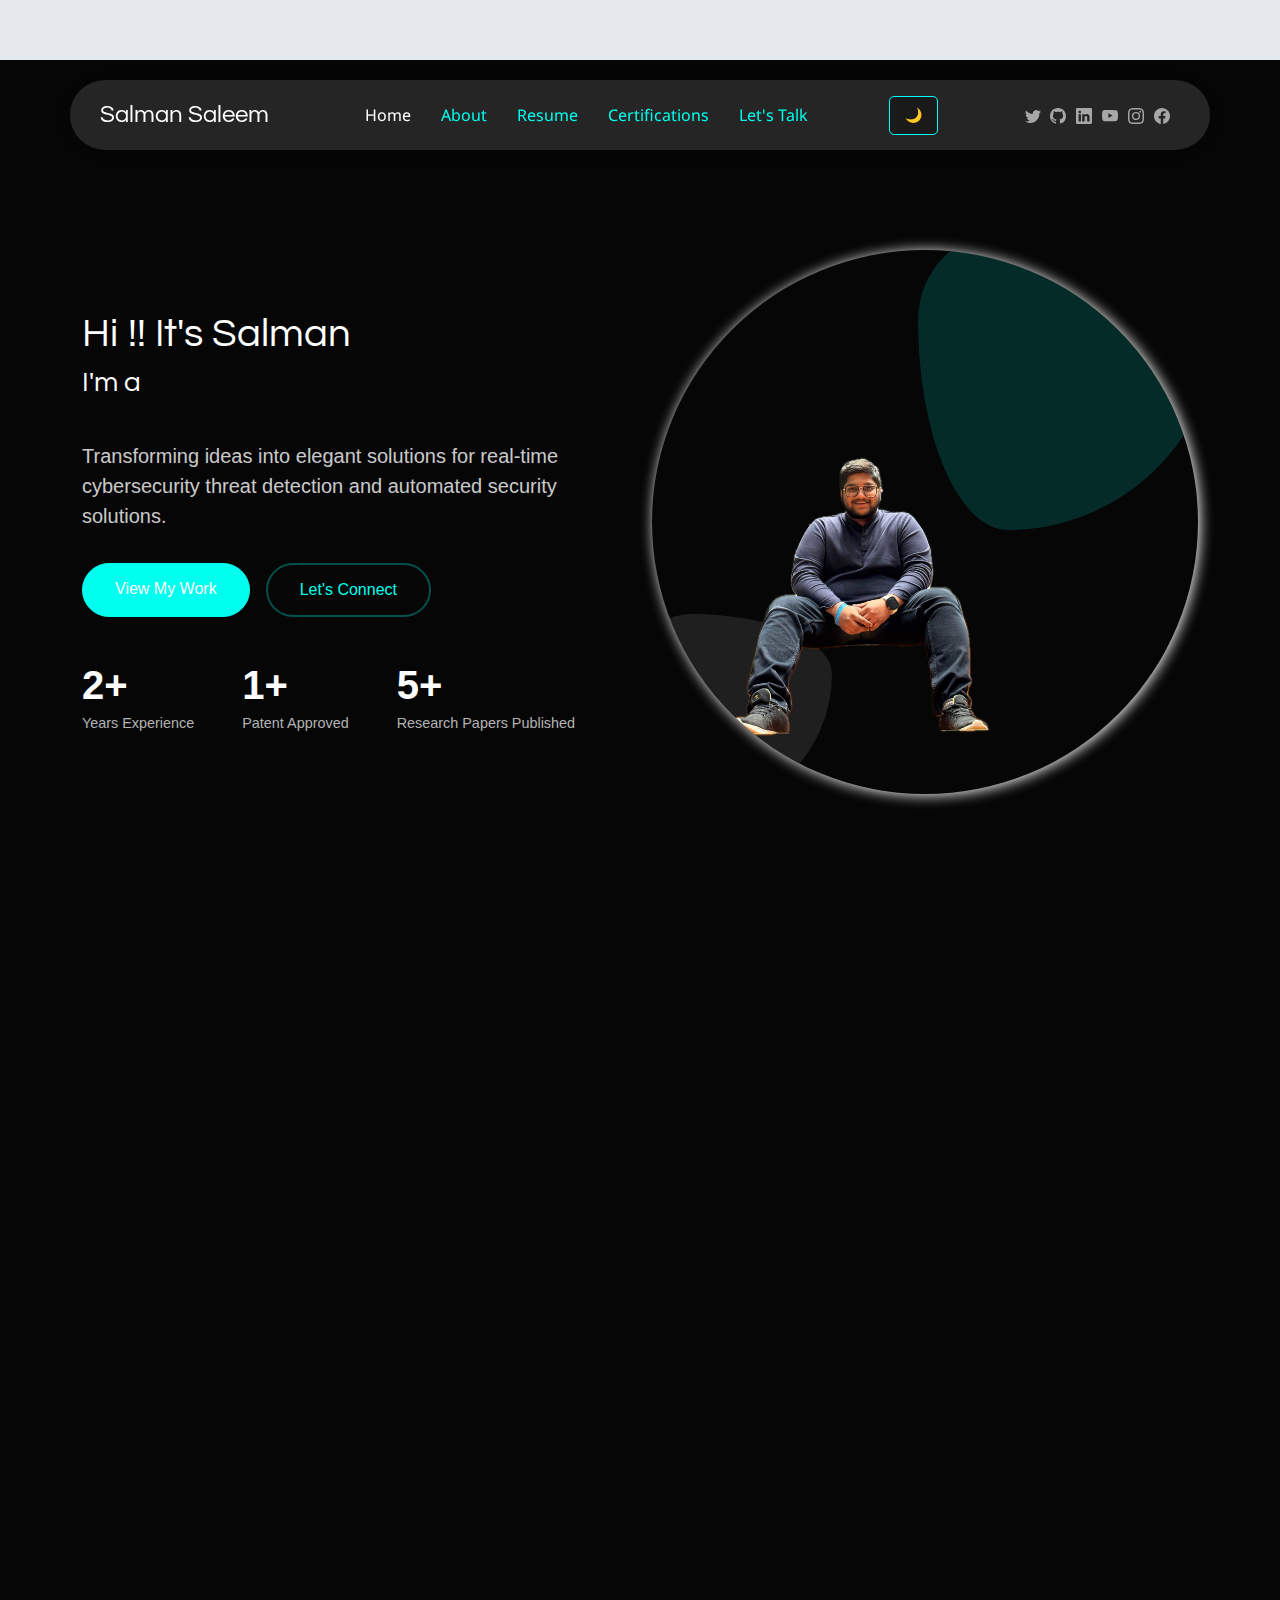
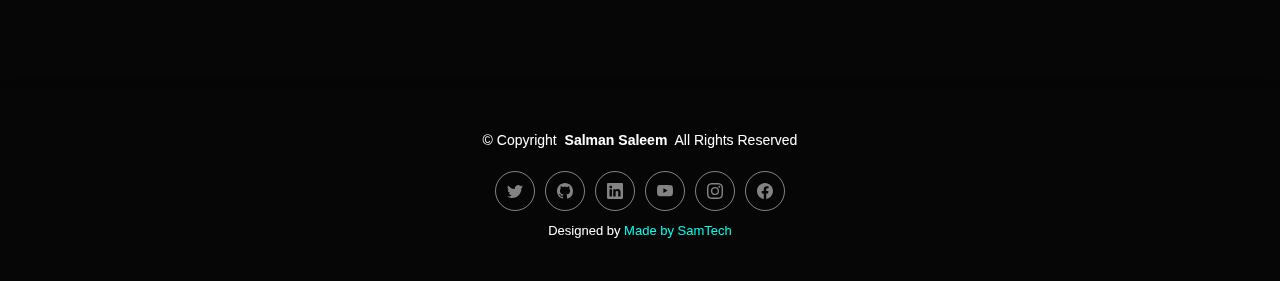
==== commit fa149726: "Update index.html" ====
--- a/index.html
+++ b/index.html
@@ -153,6 +153,33 @@
        color: grey !important;
 }
 
+
+
+/*changing text code*/
+     .text-animation span {
+        display: inline-block;
+        opacity: 0;
+        transition: opacity 0.5s ease-in-out;
+      }
+      /* Centering elements on mobile */
+      /* Centering elements on mobile */
+      @media (max-width: 767.98px) {
+        .home-content h3{
+          text-align: center;
+        }
+        .social-icons, .btn-group {
+          justify-content: center;
+        }
+        h3.text-animation {
+          display: flex;
+          justify-content: center;
+          text-align: center;
+          margin-left:35px;
+        }
+        #changing-text{
+          margin-left: 15px;
+        }
+      }
 </style>
 
 </head>
@@ -244,8 +271,10 @@
 
         <div class="row align-items-center content">
           <div class="col-lg-6" data-aos="fade-up" data-aos-delay="200">
-            <h2 style="color: #00D1FF">Crafting Digital Experiences with Security</h2>
-            <span style="color: #FF00D6"> within Cloud and AI</span>
+            <!-- <h2 style="color: #00D1FF">Crafting Digital Experiences with Security</h2>
+            <span style="color: #FF00D6"> within Cloud and AI</span> -->
+            <h1>Hi !! It's <span>Salman</span></h1>
+            <h3 class="text-animation">I'm a <br><span id="changing-text" class="text-md-start"></span></h3>
             <p class="lead">Transforming ideas into elegant solutions for real-time cybersecurity threat detection and
 automated security solutions.</p>
             <div class="cta-buttons" data-aos="fade-up" data-aos-delay="300">
@@ -741,6 +770,24 @@
       }
     });
   });
+
+  /* changing text */
+  
+    const textArray = ["Security Analyst", "Ethical Hacker", "Network Defender"];
+    let textIndex = 0;
+    const changingText = document.getElementById("changing-text");
+
+    function changeText() {
+      changingText.style.opacity = 0;
+      setTimeout(() => {
+        changingText.textContent = textArray[textIndex];
+        changingText.style.opacity = 1;
+        textIndex = (textIndex + 1) % textArray.length;
+      }, 500);
+    }
+
+    setInterval(changeText, 3000);
+  
 </script>
 
 </body>
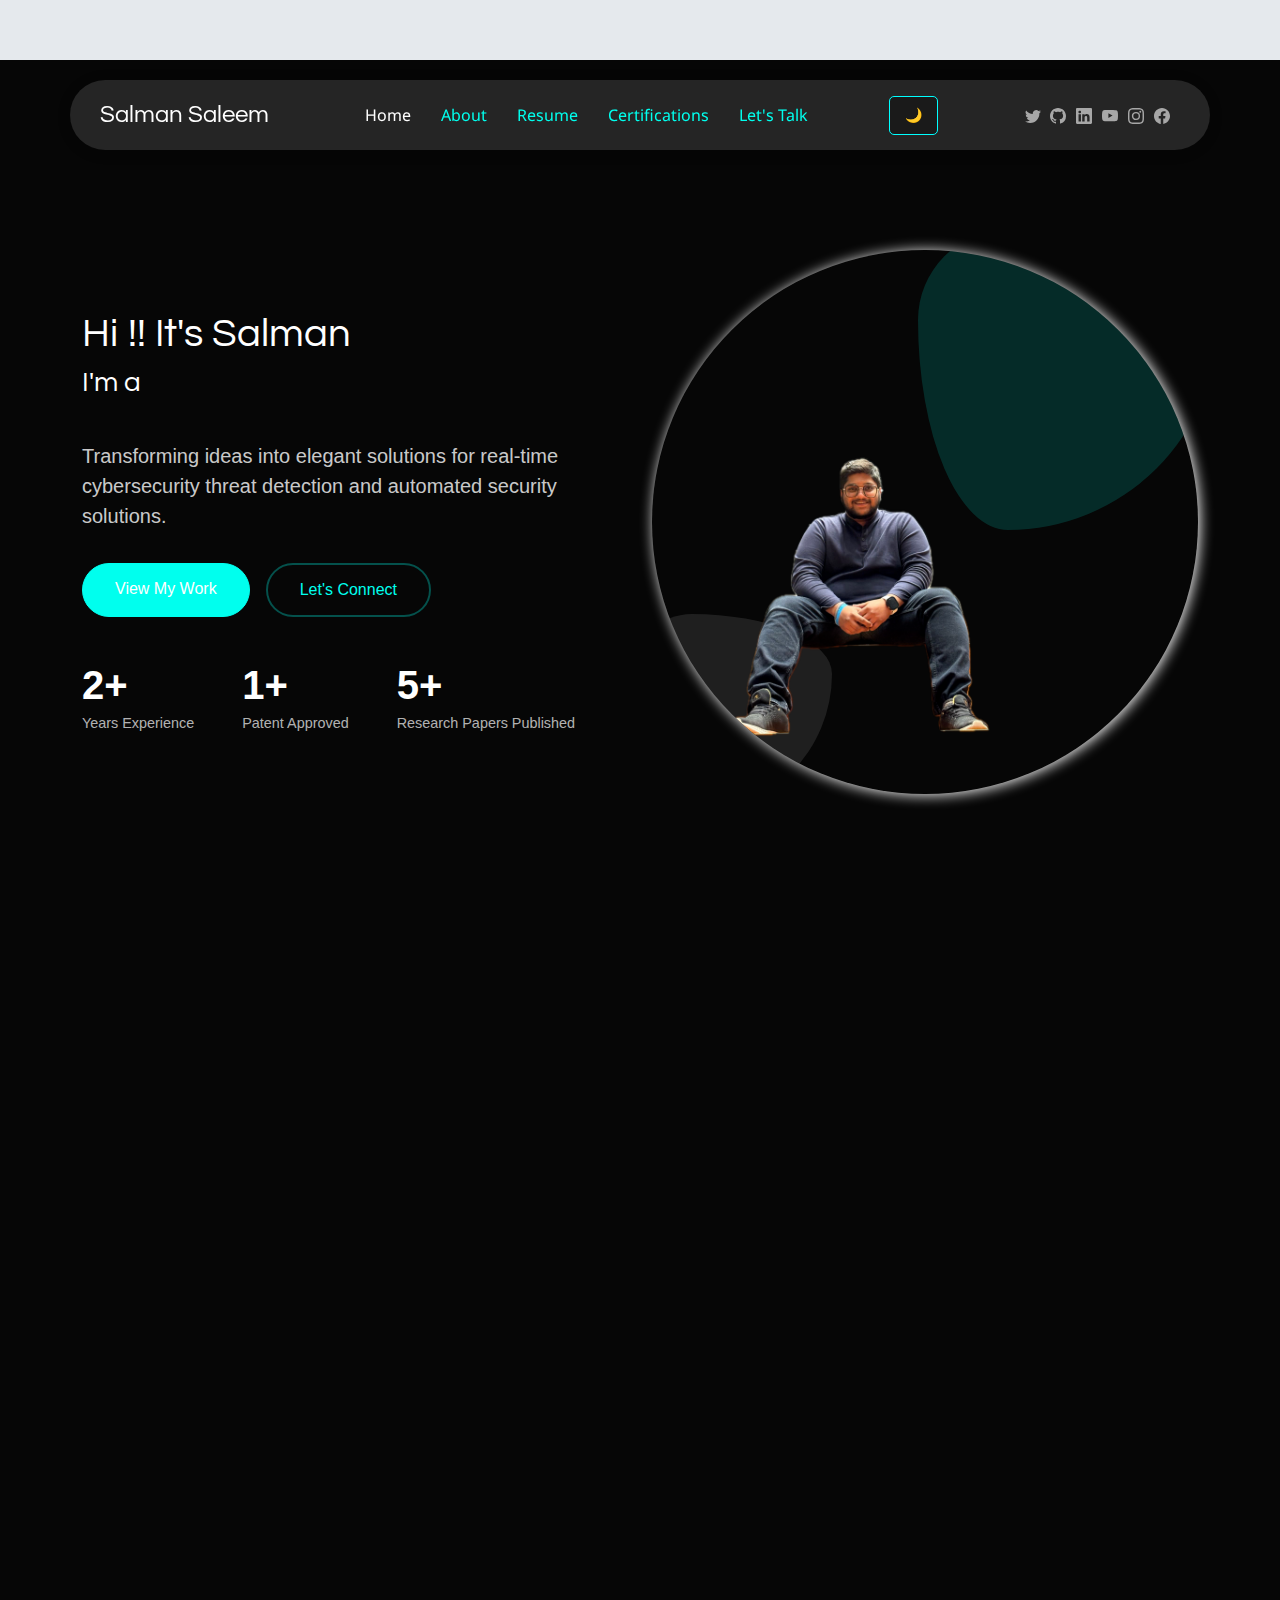
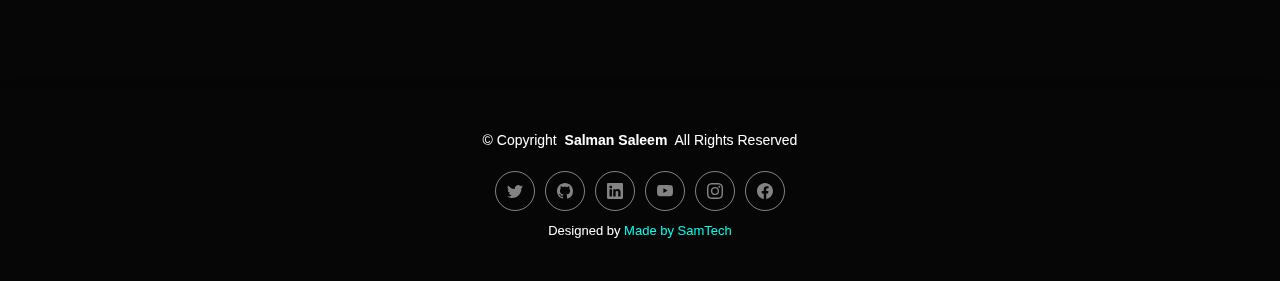
==== commit a906b999: "Update index.html" ====
--- a/index.html
+++ b/index.html
@@ -178,6 +178,7 @@
         }
         #changing-text{
           margin-left: 15px;
+          color: var(--accent-color);
         }
       }
 </style>
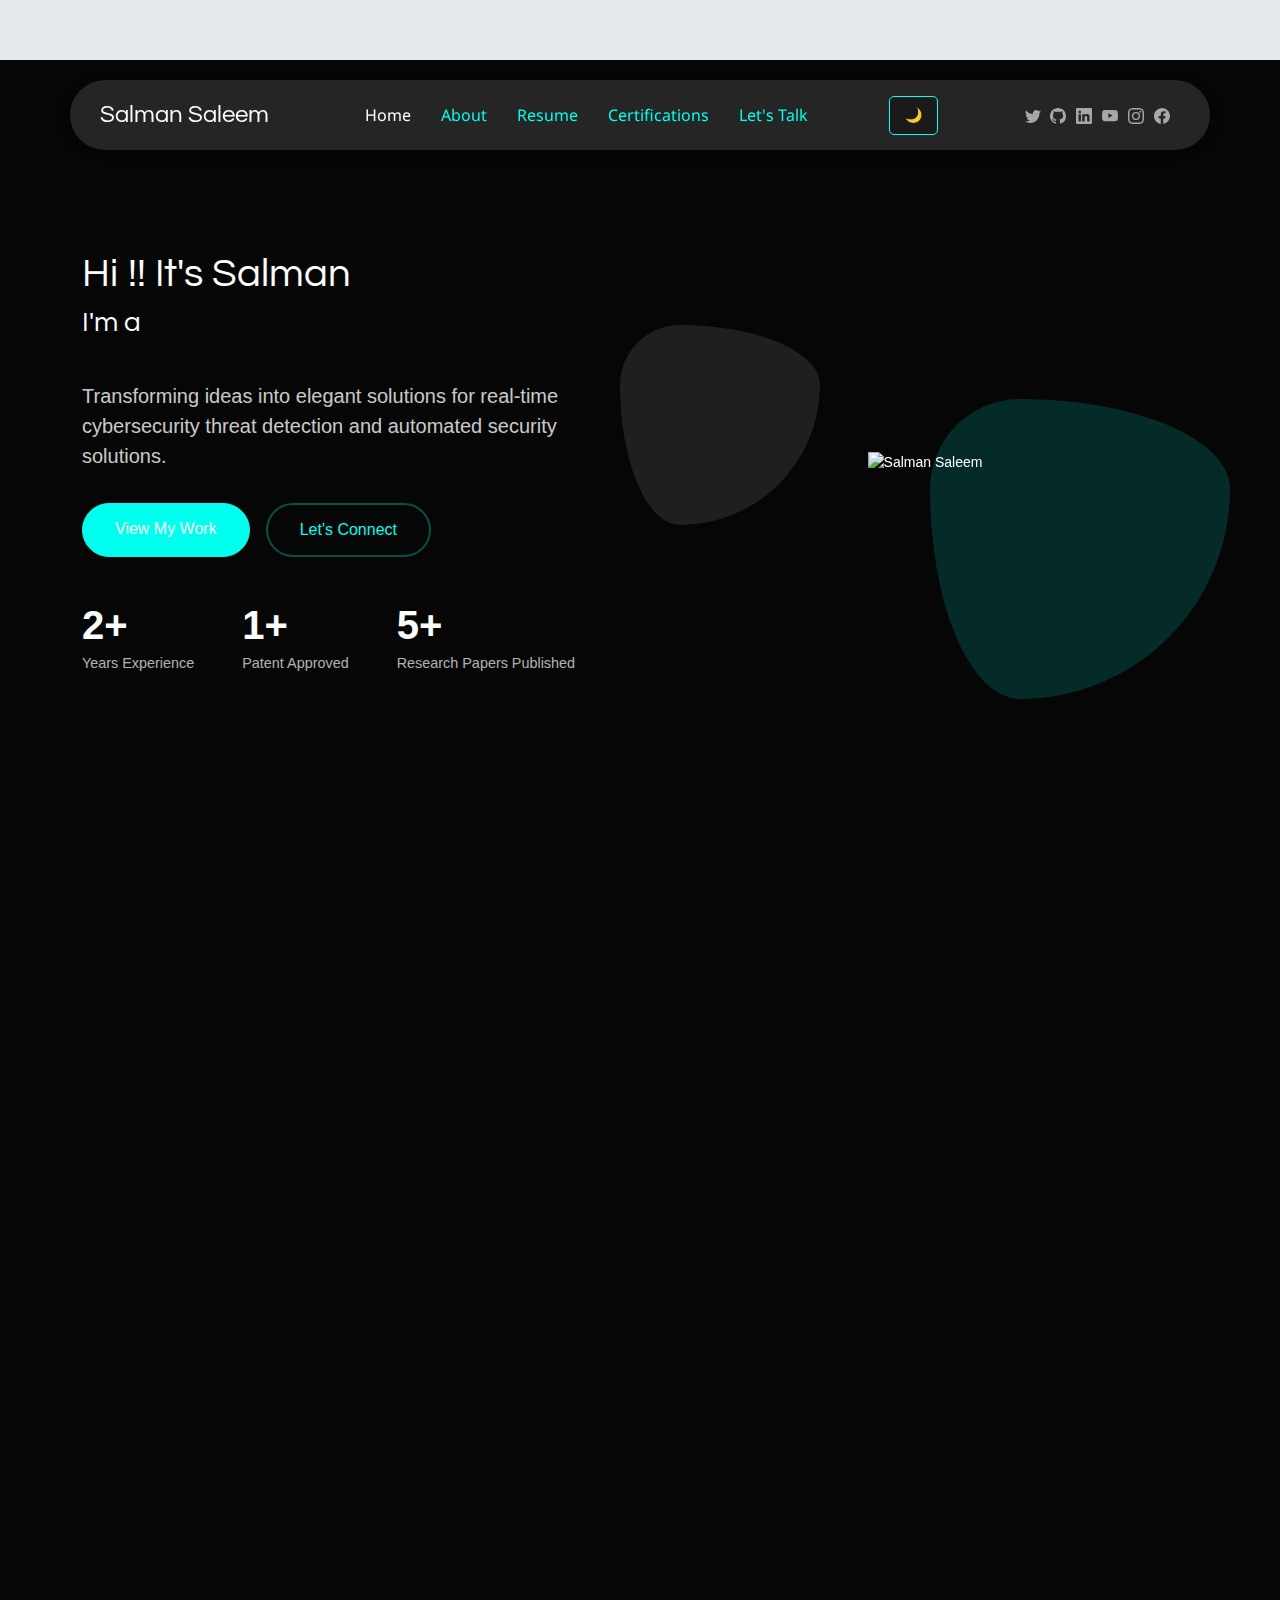
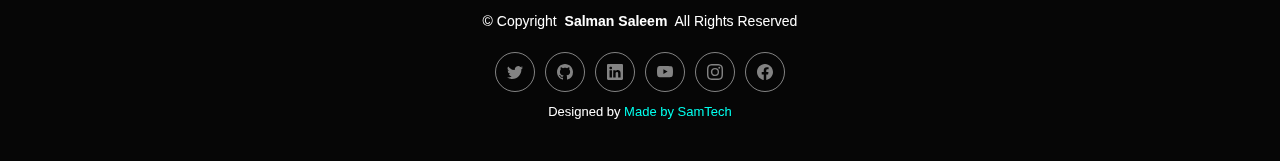
==== commit b653ede1: "Update index.html" ====
--- a/index.html
+++ b/index.html
@@ -161,6 +161,9 @@
         opacity: 0;
         transition: opacity 0.5s ease-in-out;
       }
+     .text-rotate-color {
+          color: #00ffee;
+        }
       /* Centering elements on mobile */
       /* Centering elements on mobile */
       @media (max-width: 767.98px) {
@@ -179,6 +182,9 @@
         #changing-text{
           margin-left: 15px;
           color: var(--accent-color);
+        }
+        .text-rotate-color {
+          color: #00ffee;
         }
       }
 </style>
@@ -275,7 +281,7 @@
             <!-- <h2 style="color: #00D1FF">Crafting Digital Experiences with Security</h2>
             <span style="color: #FF00D6"> within Cloud and AI</span> -->
             <h1>Hi !! It's <span>Salman</span></h1>
-            <h3 class="text-animation">I'm a <br><span id="changing-text" class="text-md-start"></span></h3>
+            <h3 class="text-animation">I'm a <br><span id="changing-text" class="text-md-start text-rotate-color"></span></h3>
             <p class="lead">Transforming ideas into elegant solutions for real-time cybersecurity threat detection and
 automated security solutions.</p>
             <div class="cta-buttons" data-aos="fade-up" data-aos-delay="300">
@@ -297,15 +303,22 @@
               </div>
             </div>
           </div>
-          <div class="col-lg-6">
+          
+          <!--<div class="col-lg-6">
             <div class="hero-image frame">
               <img src="assets/img/profile/sal_pho1.png" alt="Portfolio Hero Image" class="img-fluid" data-aos="zoom-out" data-aos-delay="300" style="height: 480px;">
               <div class="shape-1"></div>
               <div class="shape-2"></div>
             </div>
-          </div>
+          </div>-->
+          
+           <div class="col-lg-6 col-md-6 hero-image home-img text-center mb-4 mb-md-0">
+             <img src="assets/img/sal_pho_bg_4.png" alt="Salman Saleem" class="img-fluid" data-aos="zoom-out" data-aos-delay="300" style="height: 480px;">
+             <div class="shape-1"></div>
+             <div class="shape-2"></div>
+           </div>
+          
         </div>
-
       </div>
 
     </section><!-- /Hero Section -->
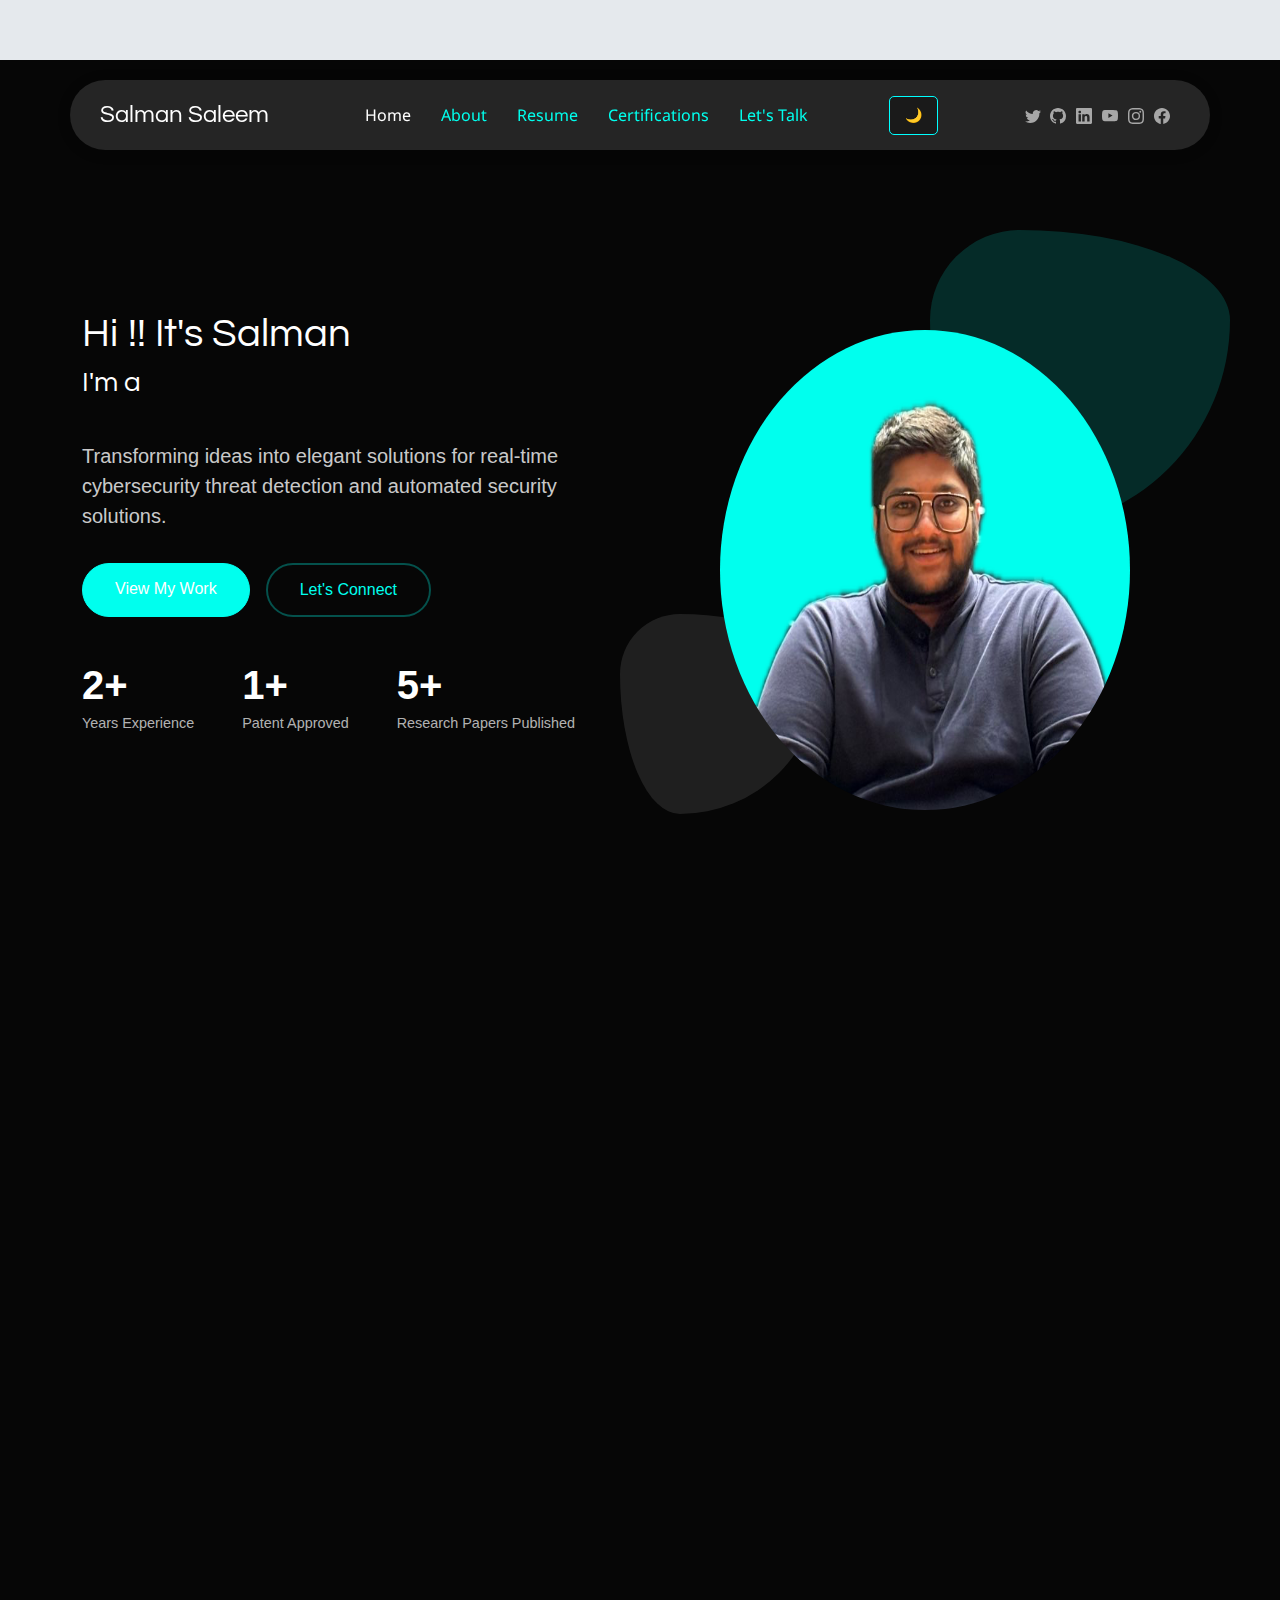
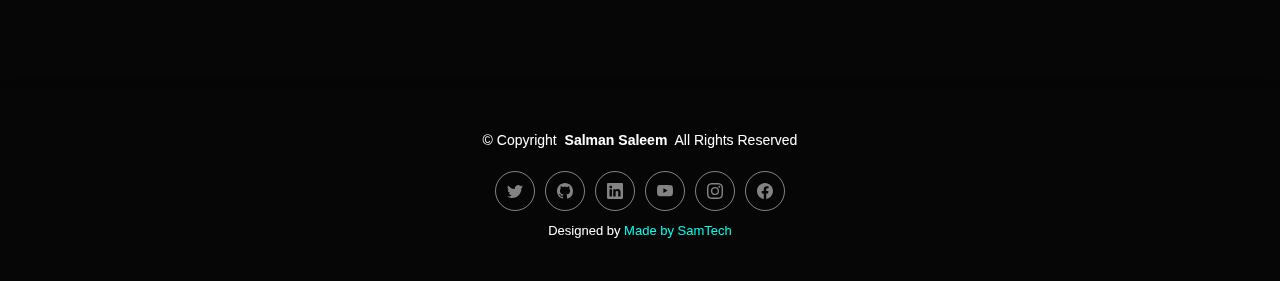
==== commit 17dcd7f4: "Update index.html" ====
--- a/index.html
+++ b/index.html
@@ -187,6 +187,25 @@
           color: #00ffee;
         }
       }
+
+    .home-img{
+  border-radius: 50%;
+}
+.home-img img {
+  position: relative;
+  top: 3rem;
+  width: 32vw;
+  height: 32vw;
+  border-radius: 50%;
+  box-shadow: 0 0 25px var(--main-color);
+  cursor: pointer;
+  transition: 0.4s ease-in-out;
+}
+.home-img img:hover{
+  box-shadow: 0 0 25px var(--main-color),
+              0 0 50px var(--main-color),
+              0 0 100px var(--main-color);
+}
 </style>
 
 </head>
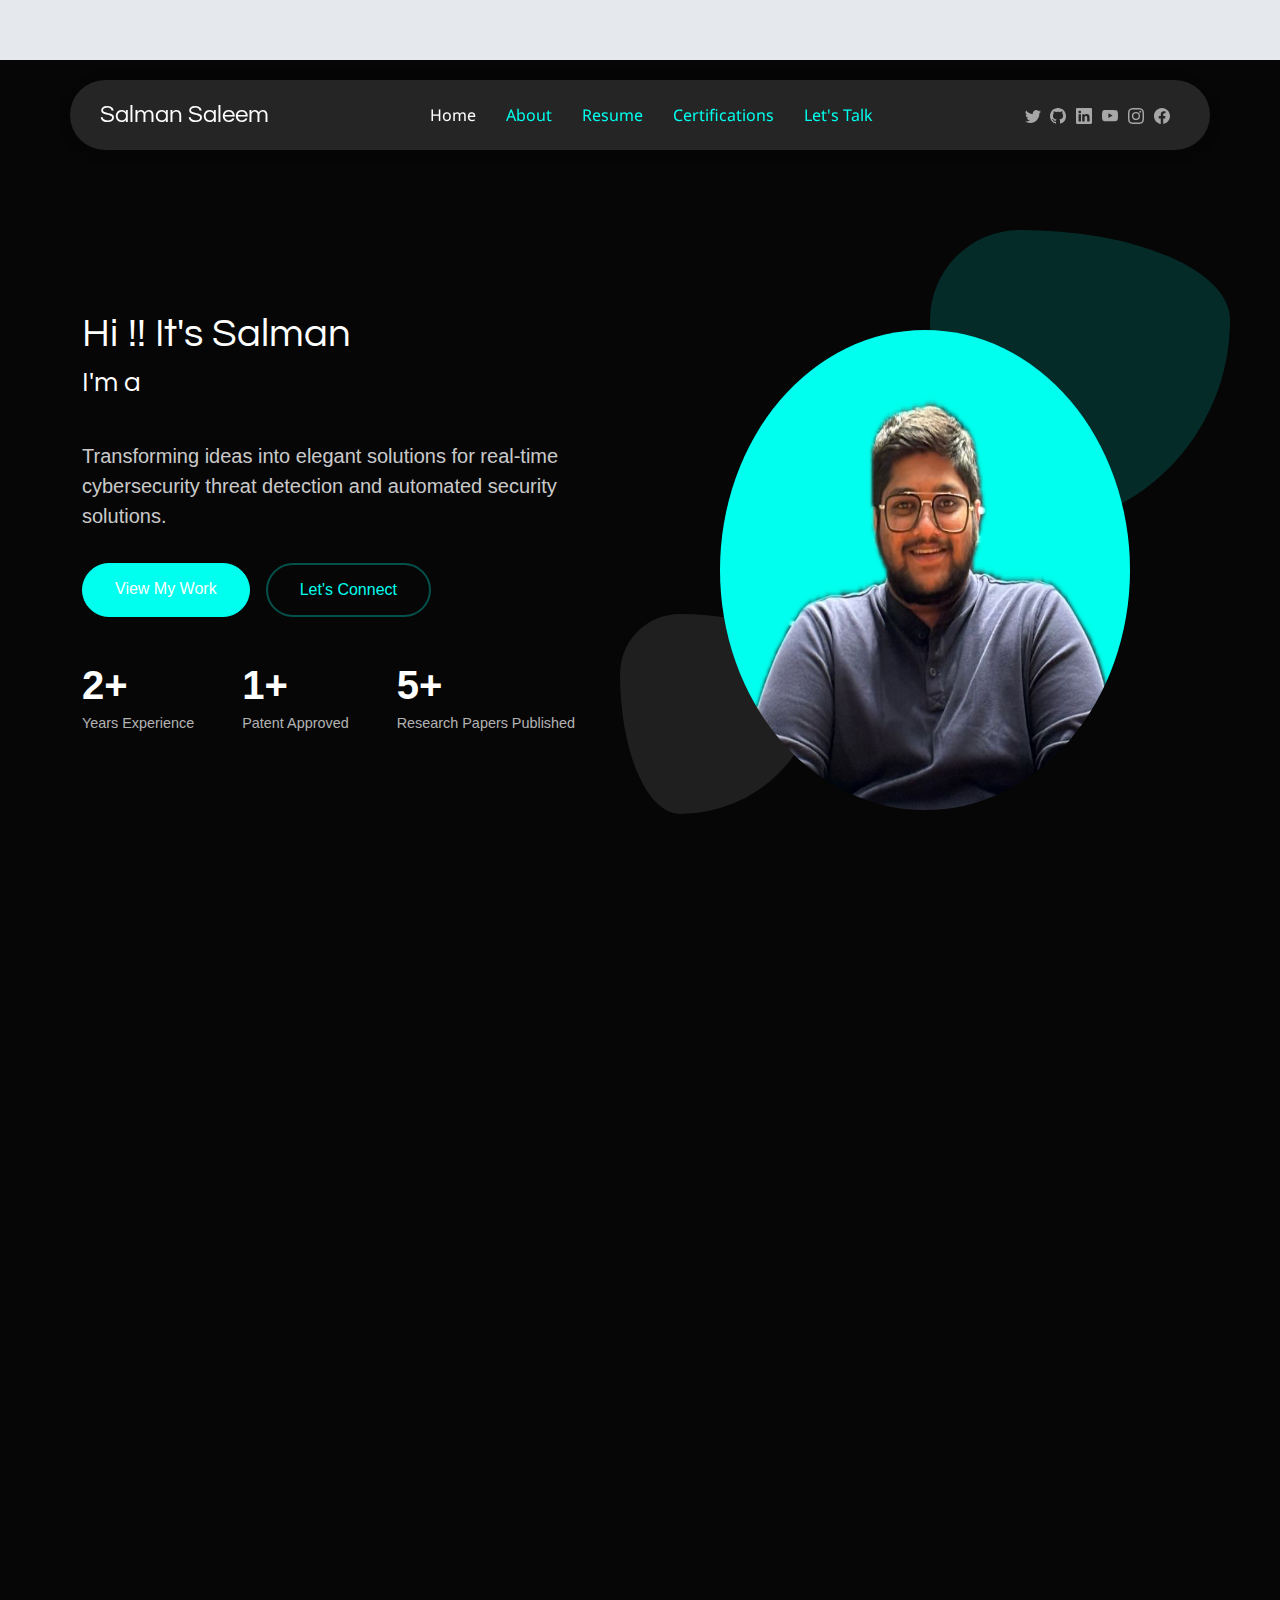
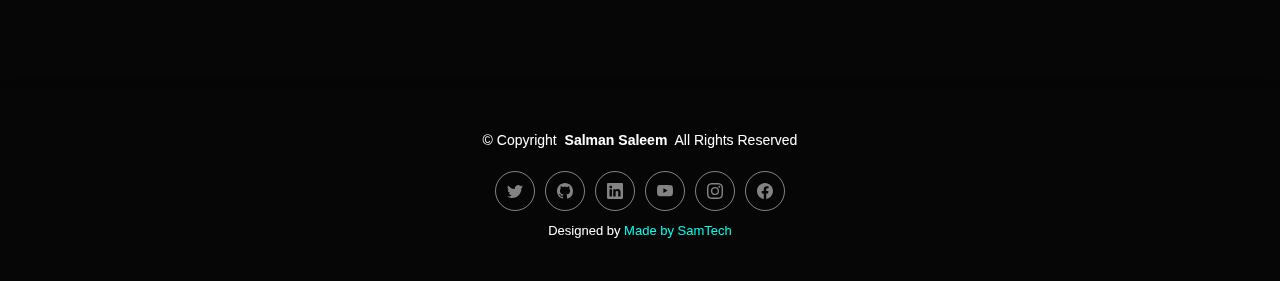
==== commit 19cf6f6b: "Update index.html" ====
--- a/index.html
+++ b/index.html
@@ -44,13 +44,13 @@
       color: #858689;
     }
     /* Apply dark mode to the entire website */
-.dark-mode {
+/*.dark-mode {
   background-color: #121212;
   color: cyan;
-}
+}*/
 
 /* Ensure sections inherit dark mode styles */
-.dark-mode .header,
+/*.dark-mode .header,
 .dark-mode .footer,
 .dark-mode .hero,
 .dark-mode .about,
@@ -60,15 +60,15 @@
 .dark-mode .resume {
   background-color: #1a1a1a;
   color: cyan;
-}
+}*/
 
 /* Change links to cyan in dark mode */
-.dark-mode a {
+/*.dark-mode a {
   color: cyan;
-}
+}*/
 
 /* Adjust buttons in dark mode */
-.dark-mode .btn {
+/*.dark-mode .btn {
   background: cyan;
   color: #1a1a1a;
   border: 1px solid cyan;
@@ -77,15 +77,15 @@
 .dark-mode .btn:hover {
   background: #1a1a1a;
   color: cyan;
-}
+}*/
 
 /* Navbar adjustments */
-.dark-mode .navmenu ul li a {
+/*.dark-mode .navmenu ul li a {
   color: cyan !important;
 }
-
+*/
 /* Change dark mode button */
-.dark-mode-btn {
+/*.dark-mode-btn {
   background: #1a1a1a;
   color: cyan;
   border: 1px solid cyan;
@@ -124,21 +124,9 @@
   .dark-mode-btn:hover {
     background: cyan;
     color: #1a1a1a;
-  }
-
-.frame {
-    width: 11rem;
-    border-radius: 100%;
-    box-shadow: 0.104rem 0.07rem 0.875rem 0rem #FCFCFC;
-    transition: none;
-    -webkit-backface-visibility: hidden;
-    -webkit-transform: translate3d(0, 0, 0);
-    display: inline-block;
-    max-width: 100%;
-    overflow: hidden;
-    vertical-align: top;
-    width: 100%;
-}
+  }*/
+
+
 .Cert_icons_about{
   width: 100px;
   height: 100px;
@@ -250,7 +238,7 @@
           <path fill-rule="evenodd" d="M2.5 12a.5.5 0 0 1 .5-.5h10a.5.5 0 0 1 0 1H3a.5.5 0 0 1-.5-.5m0-4a.5.5 0 0 1 .5-.5h10a.5.5 0 0 1 0 1H3a.5.5 0 0 1-.5-.5m0-4a.5.5 0 0 1 .5-.5h10a.5.5 0 0 1 0 1H3a.5.5 0 0 1-.5-.5"/>
         </svg>
       </nav>
-      <button id="darkModeToggle" class="dark-mode-btn">🌙</button>
+      <!--<button id="darkModeToggle" class="dark-mode-btn">🌙</button>-->
 
       <div class="header-social-links">
         <a href="#" class="twitter">
@@ -781,28 +769,9 @@
   <!-- Main JS File -->
   <script src="assets/js/main.js"></script>
   
-  <!--sal added-->
+  
 <script>
-  document.addEventListener("DOMContentLoaded", function () {
-    const darkModeToggle = document.getElementById("darkModeToggle");
-    const body = document.body;
-
-    // Check localStorage for dark mode preference
-    if (localStorage.getItem("darkMode") === "enabled") {
-      body.classList.add("dark-mode");
-    }
-
-    // Toggle dark mode on button click
-    darkModeToggle.addEventListener("click", function () {
-      body.classList.toggle("dark-mode");
-
-      if (body.classList.contains("dark-mode")) {
-        localStorage.setItem("darkMode", "enabled");
-      } else {
-        localStorage.setItem("darkMode", "disabled");
-      }
-    });
-  });
+
 
   /* changing text */
   
